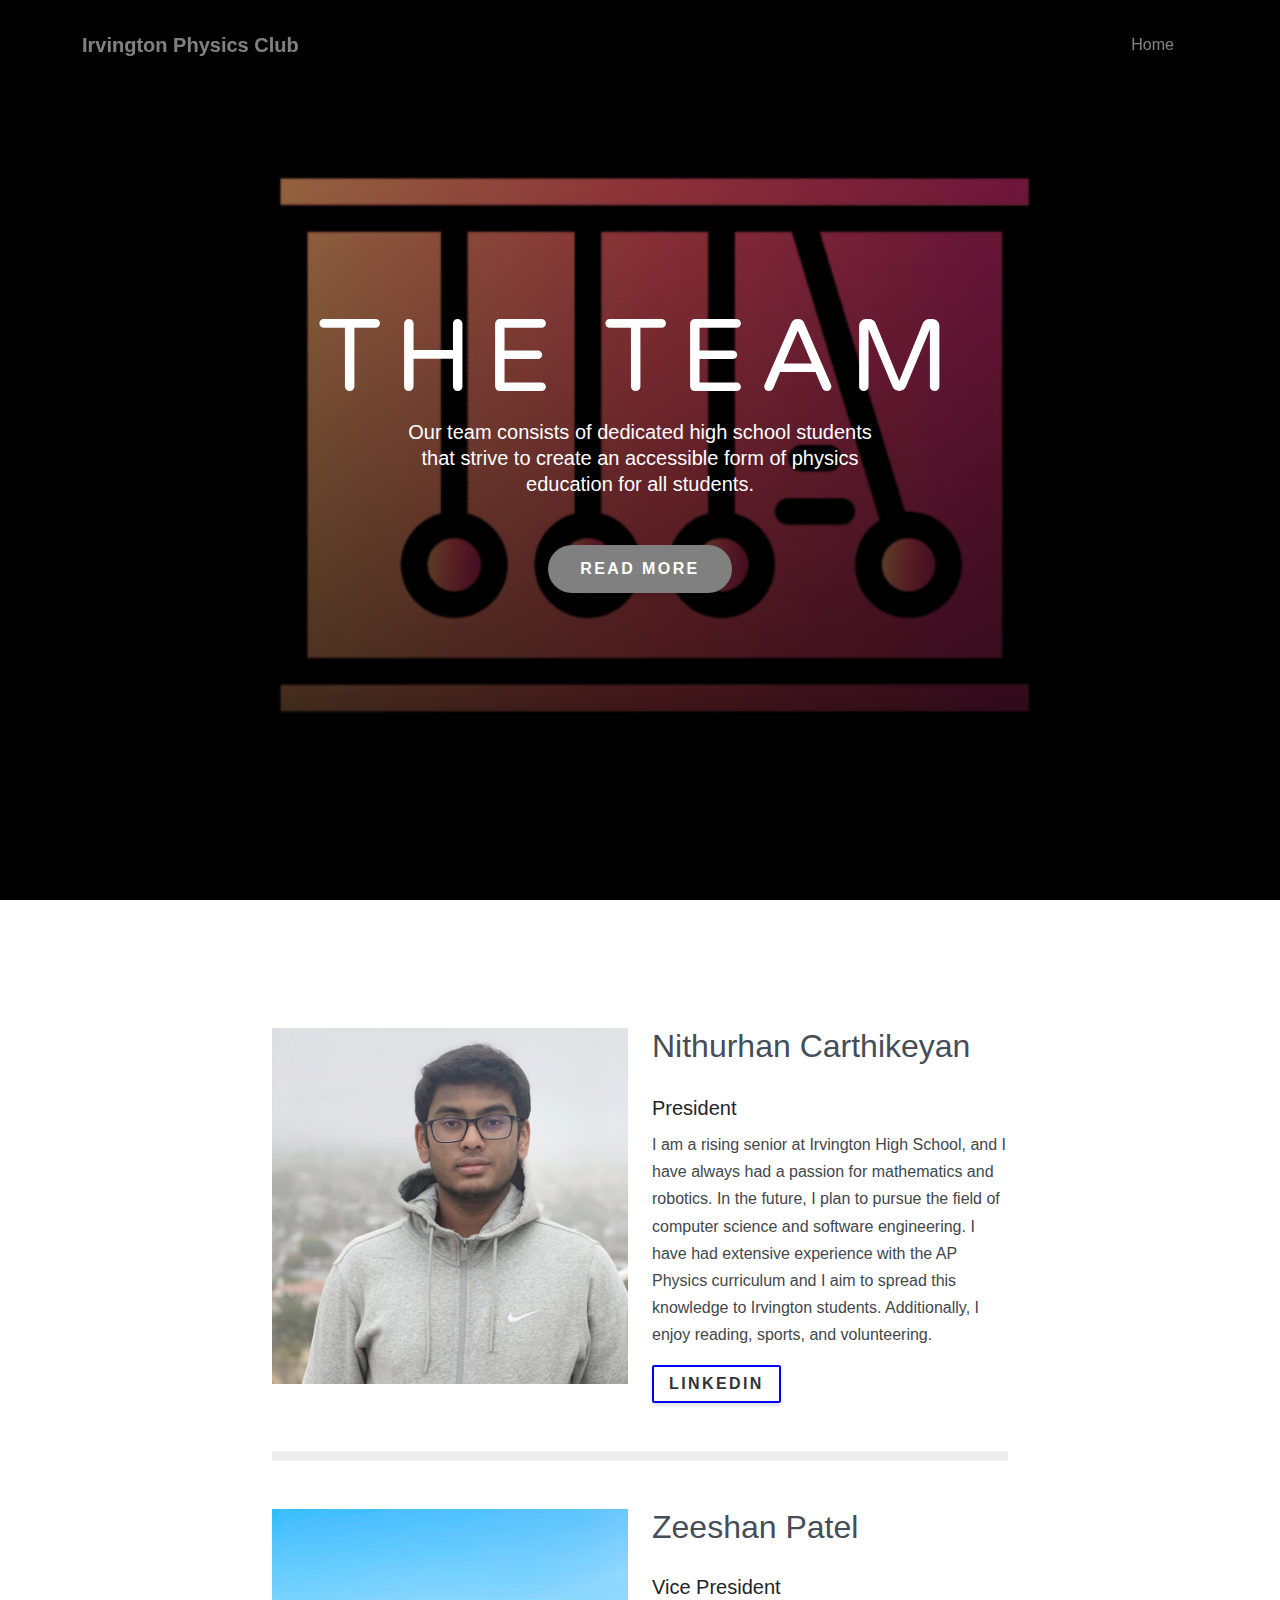
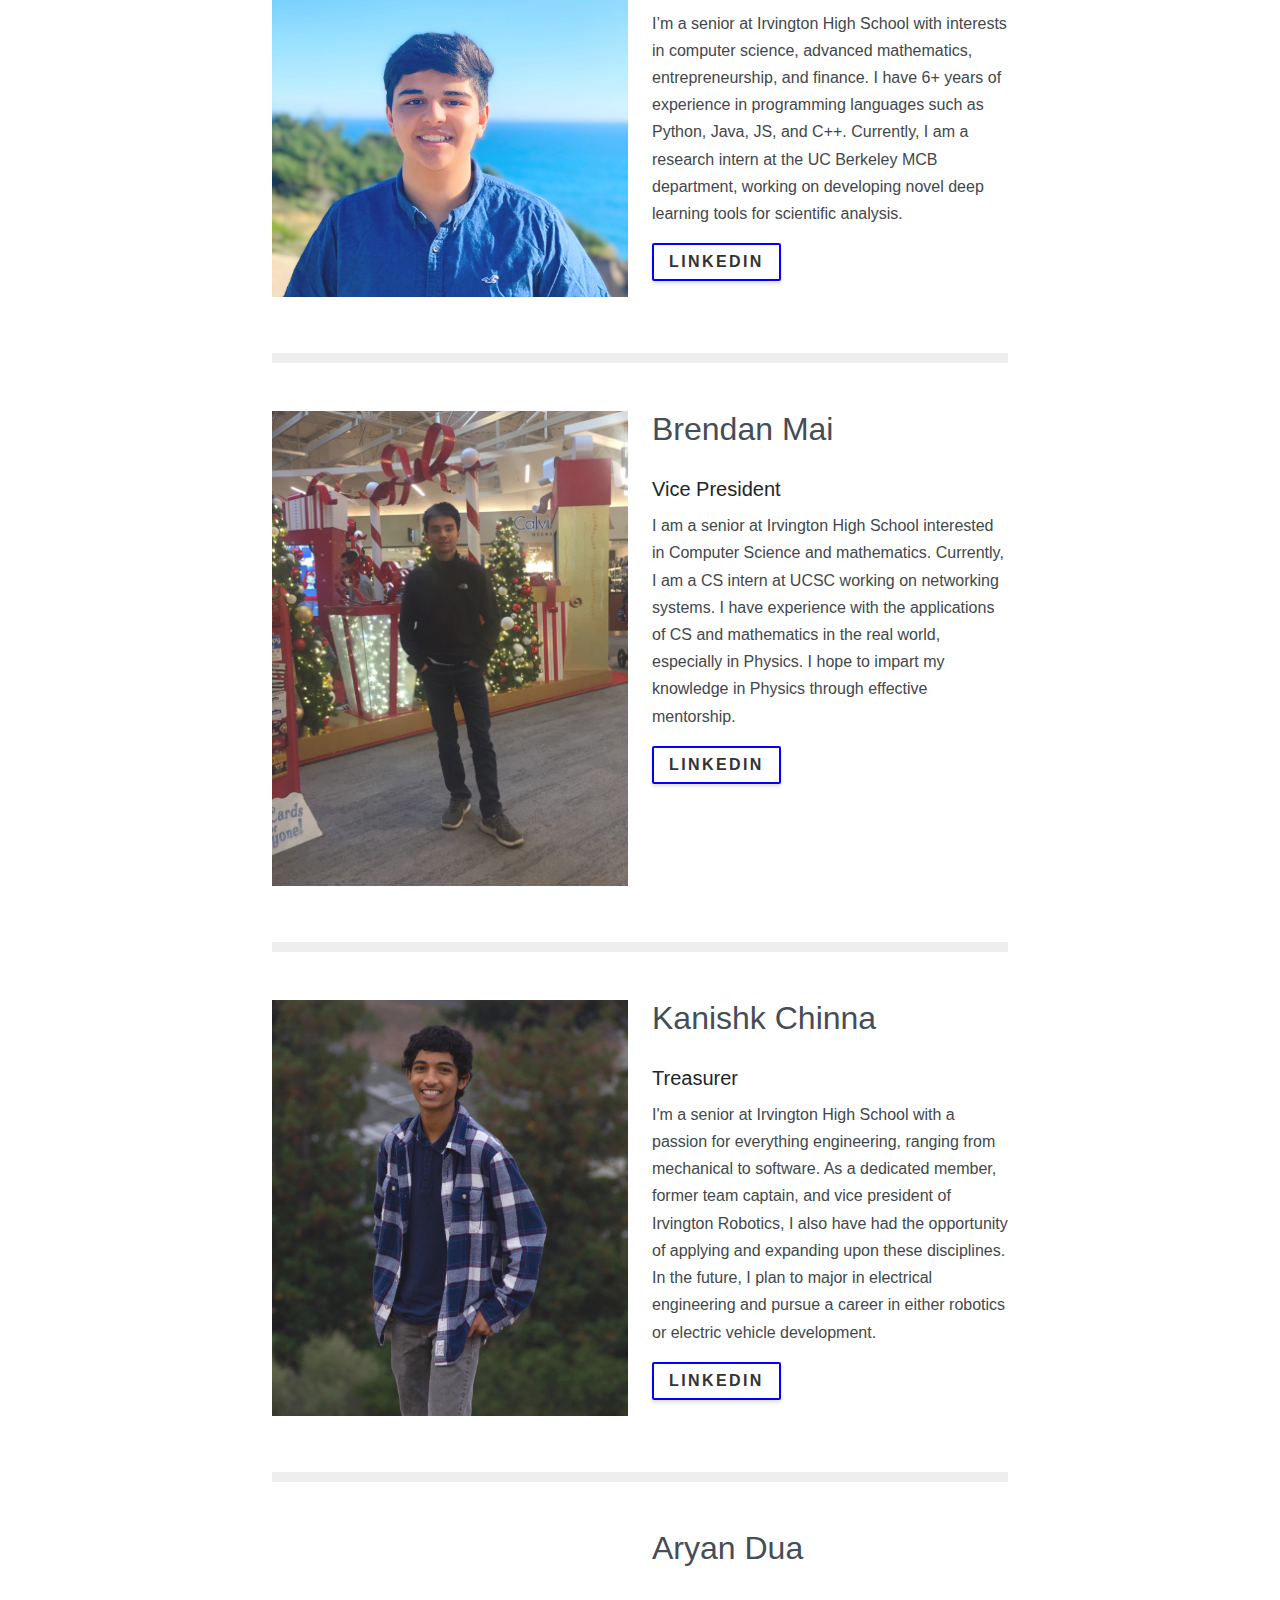
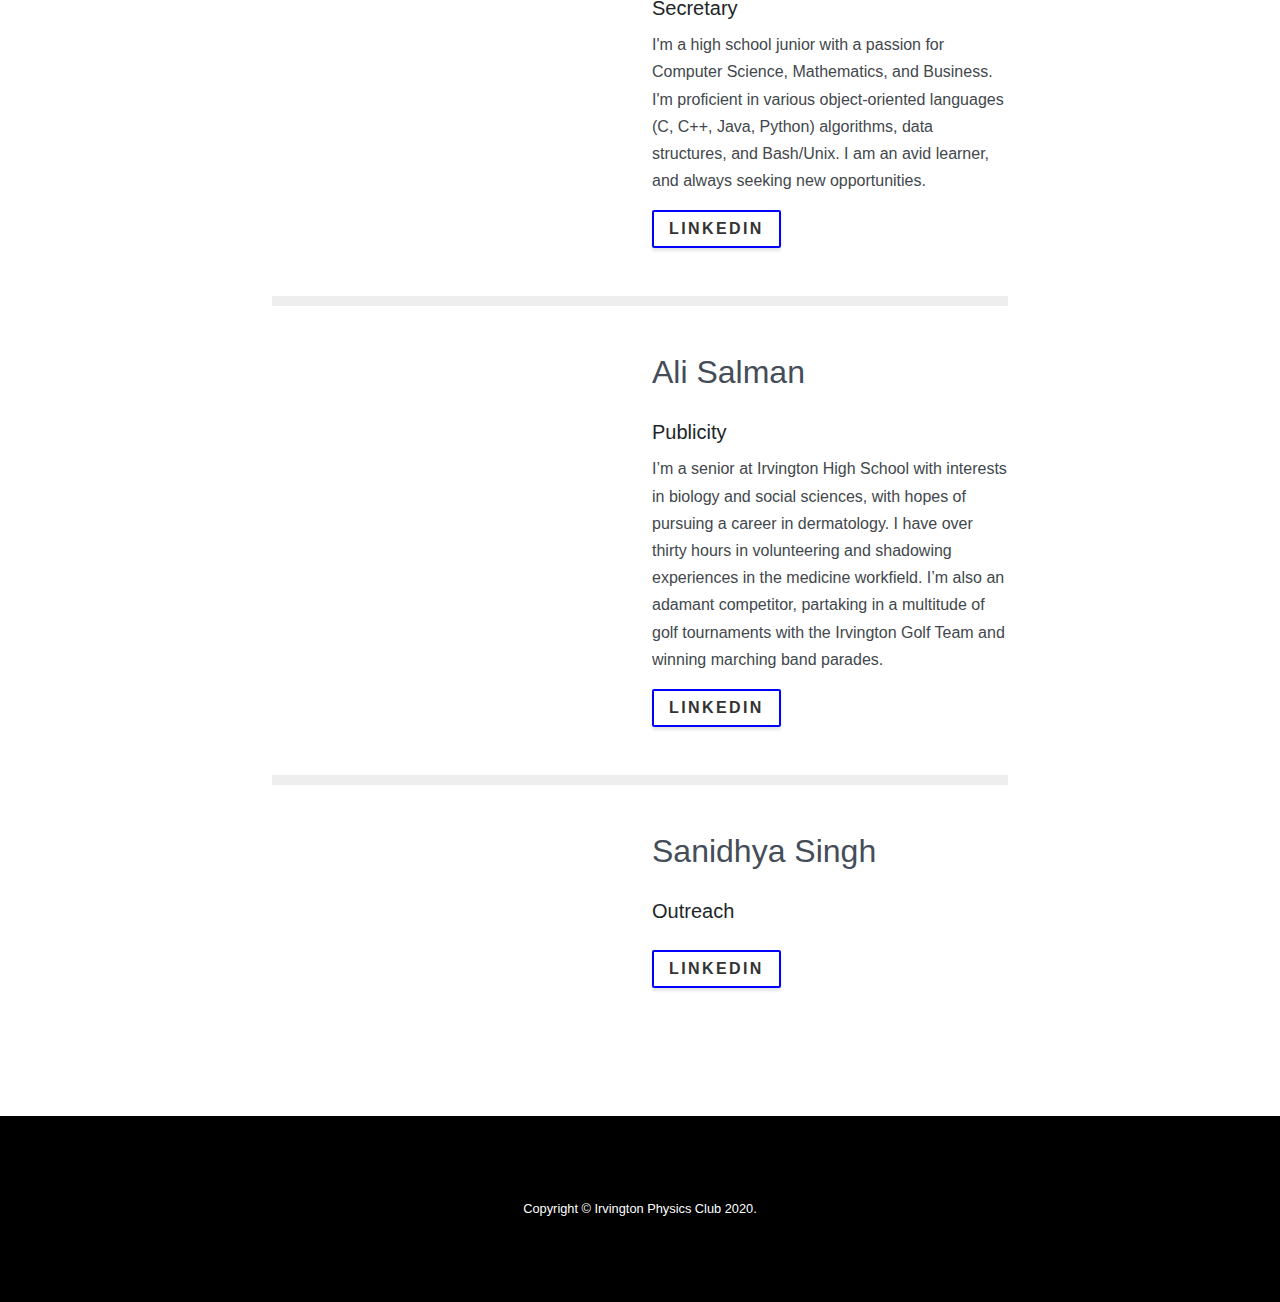
==== team.html @ 11e03698 "Update team.html" ====
<!DOCTYPE html>
<html lang="en">
    <head>
        <meta charset="utf-8" />
        <meta name="viewport" content="width=device-width, initial-scale=1, shrink-to-fit=no" />
        <meta name="description" content="" />
        <meta name="author" content="" />
        <title>Irvington Physics - Team</title>
        <link rel="icon" type="image/x-icon" href="assets/img/physics.ico" />
        <!-- Font Awesome icons (free version)-->
        <script src="https://use.fontawesome.com/releases/v5.13.0/js/all.js" crossorigin="anonymous"></script>
        <!-- Google fonts-->
        <link href="https://fonts.googleapis.com/css?family=Varela+Round" rel="stylesheet" />
        <link href="https://fonts.googleapis.com/css?family=Nunito:200,200i,300,300i,400,400i,600,600i,700,700i,800,800i,900,900i" rel="stylesheet" />
        <!-- Core theme CSS (includes Bootstrap)-->
        <link href="css/styles.css" rel="stylesheet" />
    </head>
    <body id="page-top">
        <!-- Navigation-->
        <nav class="navbar navbar-expand-lg navbar-light fixed-top" id="mainNav">
            <div class="container">
                <a class="navbar-brand js-scroll-trigger" href="index.html">Irvington Physics Club</a>
                <button class="navbar-toggler navbar-toggler-right" type="button" data-toggle="collapse" data-target="#navbarResponsive" aria-controls="navbarResponsive" aria-expanded="false" aria-label="Toggle navigation">
                    Menu
                    <i class="fas fa-bars"></i>
                </button>
                <div class="collapse navbar-collapse" id="navbarResponsive">
                    <ul class="navbar-nav ml-auto">
                        <li class="nav-item"><a class="nav-link js-scroll-trigger" href="index.html">Home</a></li>
                    </ul>
                </div>
            </div>
        </nav>
        <header class="masthead">
            <div class="container d-flex h-100 align-items-center">
                <div class="mx-auto text-center">
                    <h1 class="mx-auto my-0 text-uppercase">The Team</h1>
                    <h2 class="text-white-50 mx-auto mt-2 mb-5">Our team consists of dedicated high school students that strive to create an accessible form of physics education for all students.</h2>
                    <a class="btn btn-primary js-scroll-trigger" href="#teamnames">Read More</a>
                </div>
            </div>
        </header>

        <!-- Officer Bios --> 
        <section class="about_main_page" id="teamnames">
            <div class="container">
                <div class="row">
                    <div class="col-md-8 offset-md-2">

                        <div class="row my-5">
                            <div class="col-md-6">
                                <img src="assets/img/team03.jpg" alt="">
                            </div>
                            <div class="col-md-6">
                                <h2 class="team-title">Nithurhan Carthikeyan</h2>
                                <br>
                                <span class="designation">President</span>
                                <p>I am a rising senior at Irvington High School, and I have always had a passion for mathematics and robotics. In the future, I plan to pursue the field of computer science and software engineering. I have had extensive experience with the AP Physics curriculum and I aim to spread this knowledge to Irvington students. Additionally, I enjoy reading, sports, and volunteering. </p>
                                <p> </p>
                                <a class="btn btn-border-sq mt-3" href="https://www.linkedin.com/in/nithurhan-carthikeyan-0bb24419a">LinkedIn</a>
                            </div>
                        </div>
                        <hr>
                        <div class="row my-5">
                            <div class="col-md-6">
                                <img src="assets/img/team01.jpg" alt="">
                            </div>
                            <div class="col-md-6">
                                <h2 class="mb-2 team-title">Zeeshan Patel</h2>
                                <br>
                                <span class="designation">Vice President</span>
                                <p>I’m a senior at Irvington High School with interests in computer science, advanced mathematics, entrepreneurship, and finance. I have 6+ years of experience in programming languages such as Python, Java, JS, and C++. Currently, I am a research intern at the UC Berkeley MCB department, working on developing novel deep learning tools for scientific analysis.</p>
                                <p></p>
                                <a class="btn btn-border-sq mt-3" href="http://linkedin.com/in/zeeshan-patel">LinkedIn</a>
                            </div>
                        </div>
                        <hr>
                        <div class="row my-5">
                            <div class="col-md-6">
                                <img src="assets/img/team04.jpg" alt="">
                            </div>
                            <div class="col-md-6">
                                <h2 class="mb-2 team-title">Brendan Mai</h2>
                                <br>
                                <span class="designation">Vice President</span>
                                <p>I am a senior at Irvington High School interested in Computer Science and mathematics. Currently, I am a CS intern at UCSC working on networking systems. I have experience with the applications of CS and mathematics in the real world, especially in Physics. I hope to impart my knowledge in Physics through effective mentorship.</p>
                                <p></p>
                                <a class="btn btn-border-sq mt-3" href="https://www.linkedin.com/in/brendanmai/">LinkedIn</a>
                            </div>
                        </div>
                        <hr>
                        <div class="row my-5">
                            <div class="col-md-6">
                                <img src="assets/img/team05.jpg" alt="">
                            </div>
                            <div class="col-md-6">
                                <h2 class="mb-2 team-title">Kanishk Chinna</h2>
                                <br>
                                <span class="designation">Treasurer</span>
                                <p>I'm a senior at Irvington High School with a passion for everything engineering, ranging from mechanical to software. As a dedicated member, former team captain, and vice president of Irvington Robotics, I also have had the opportunity of applying and expanding upon these disciplines. In the future, I plan to major in electrical engineering and pursue a career in either robotics or electric vehicle development.</p>
                                <p></p>
                                <a class="btn btn-border-sq mt-3" href="https://www.linkedin.com/in/kanishk-chinna-04a6b41b0/



    ">LinkedIn</a>
                            </div>
                        </div>

                        <hr>
                        <div class="row my-5">
                            <div class="col-md-6">
                                <img src="assets/img/team02.png" alt="">
                            </div>
                            <div class="col-md-6">
                                <h2 class="mb-2 team-title">Aryan Dua</h2>
                                <br>
                                <span class="designation">Secretary</span>
                                <p>I'm a high school junior with a passion for Computer Science, Mathematics, and Business. I'm proficient in various object-oriented languages (C, C++, Java, Python) algorithms, data structures, and Bash/Unix. I am an avid learner, and always seeking new opportunities.</p>
                                <p></p>
                                <a class="btn btn-border-sq mt-3" href="https://www.linkedin.com/in/kushaagra-gupta-40b7791b5/



                        ">LinkedIn</a>
                            </div>
                        </div>
                        <hr>
                        <div class="row my-5">
                            <div class="col-md-6">
                                <img src="assets/img/team06.jpg" alt="">
                            </div>
                            <div class="col-md-6">
                                <h2 class="mb-2 team-title">Ali Salman</h2>
                                <br>
                                <span class="designation">Publicity</span>
                                <p>I’m a senior at Irvington High School with interests in biology and social sciences, with hopes of pursuing a career in dermatology. I have over thirty hours in volunteering and shadowing experiences in the medicine workfield. I’m also an adamant competitor, partaking in a multitude of golf tournaments with the Irvington Golf Team and winning marching band parades.</p>
                                <p></p>
                                <a class="btn btn-border-sq mt-3" href="https://www.linkedin.com/in/ali-salman-76aa631b6/



                        ">LinkedIn</a>
                            </div>
                        </div>
                        <hr>
                        <div class="row my-5">
                            <div class="col-md-6">
                                <img src="assets/img/team07.jpg" alt="">
                            </div>
                            <div class="col-md-6">
                                <h2 class="mb-2 team-title">Sanidhya Singh</h2>
                                <br>
                                <span class="designation">Outreach</span>
                                <p> </p>
                                <p></p>
                                <a class="btn btn-border-sq mt-3" href="



                        ">LinkedIn</a>
                            </div>
                        </div>

                    </div>
                </div>
            </div>
        </section>
        <!-- Footer-->
        <footer class="footer bg-black small text-center text-white-50"><div class="container">Copyright © Irvington Physics Club 2020. </div></footer>

        <!-- Bootstrap core JS-->
        <script src="https://cdnjs.cloudflare.com/ajax/libs/jquery/3.5.1/jquery.min.js"></script>
        <script src="https://stackpath.bootstrapcdn.com/bootstrap/4.5.0/js/bootstrap.bundle.min.js"></script>
        <!-- Third party plugin JS-->
        <script src="https://cdnjs.cloudflare.com/ajax/libs/jquery-easing/1.4.1/jquery.easing.min.js"></script>
        <!-- Core theme JS-->
        <script src="js/scripts.js"></script>
    </body>
</html>
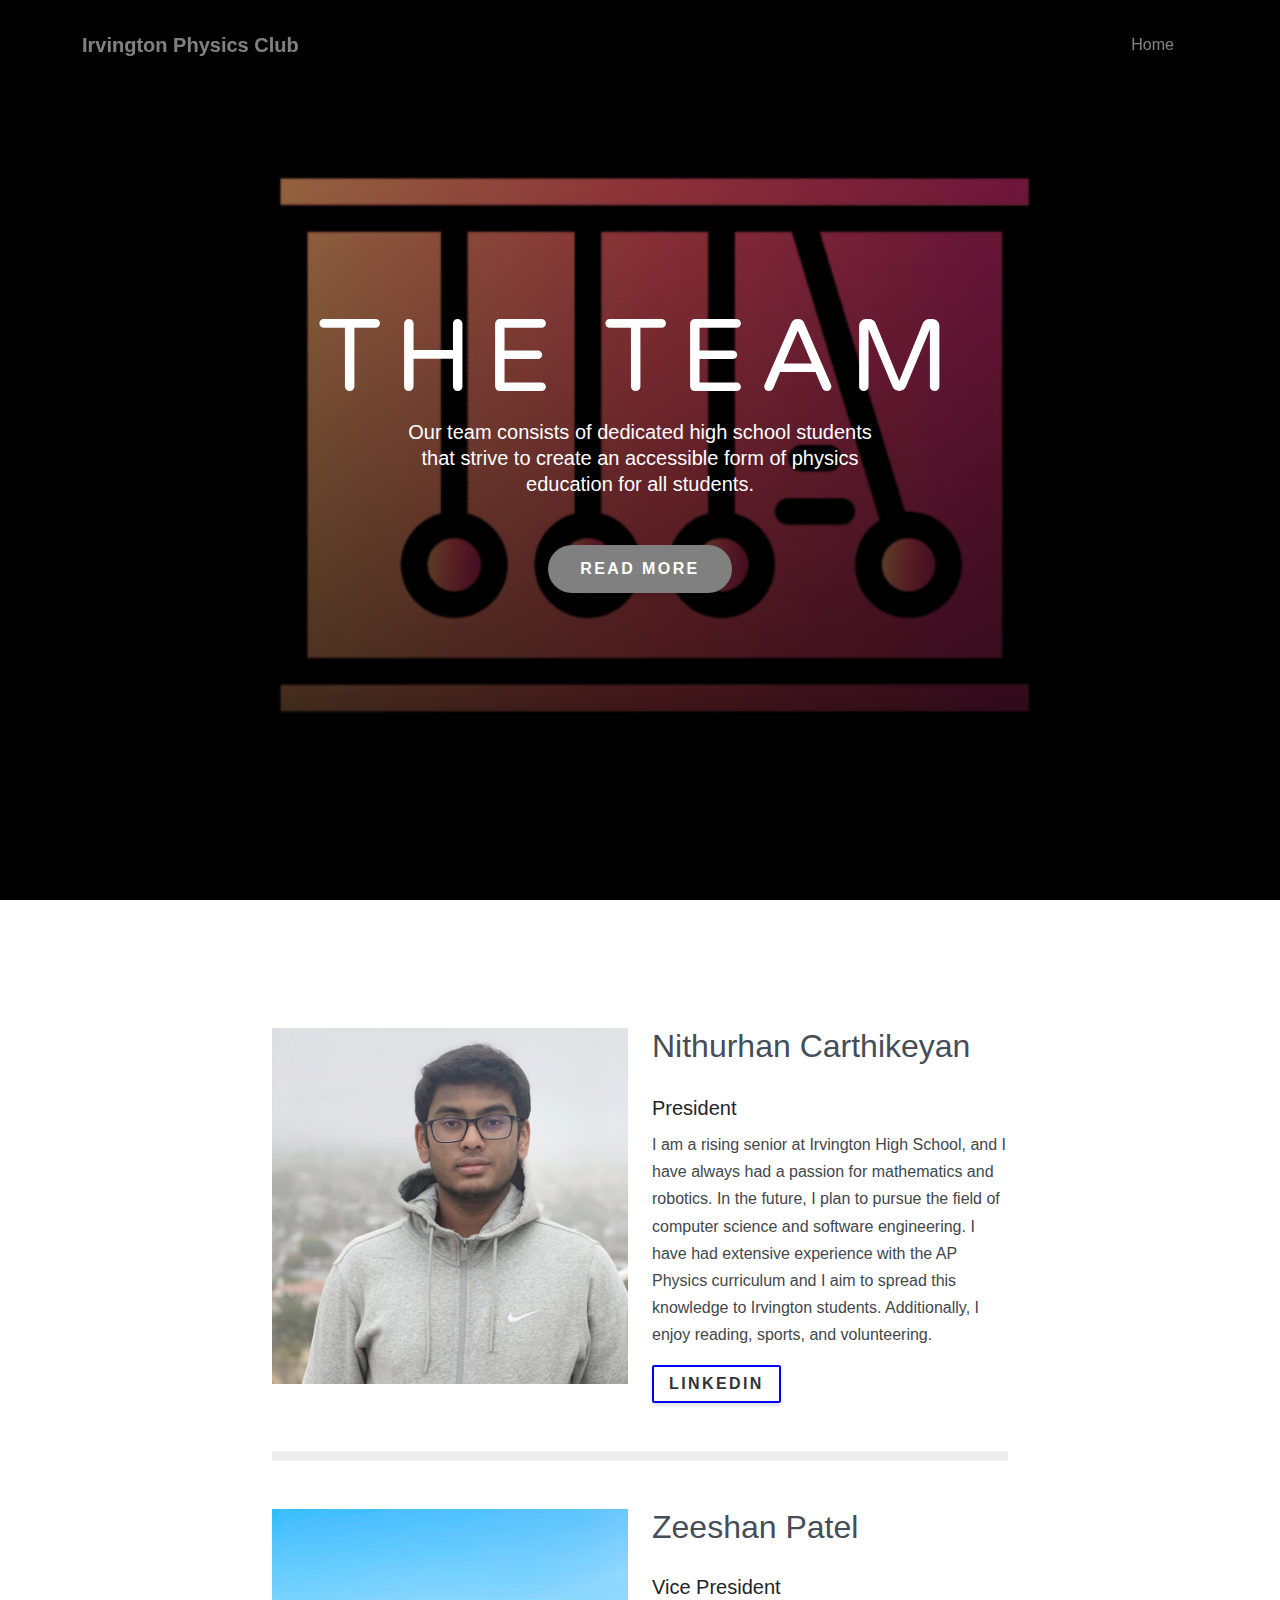
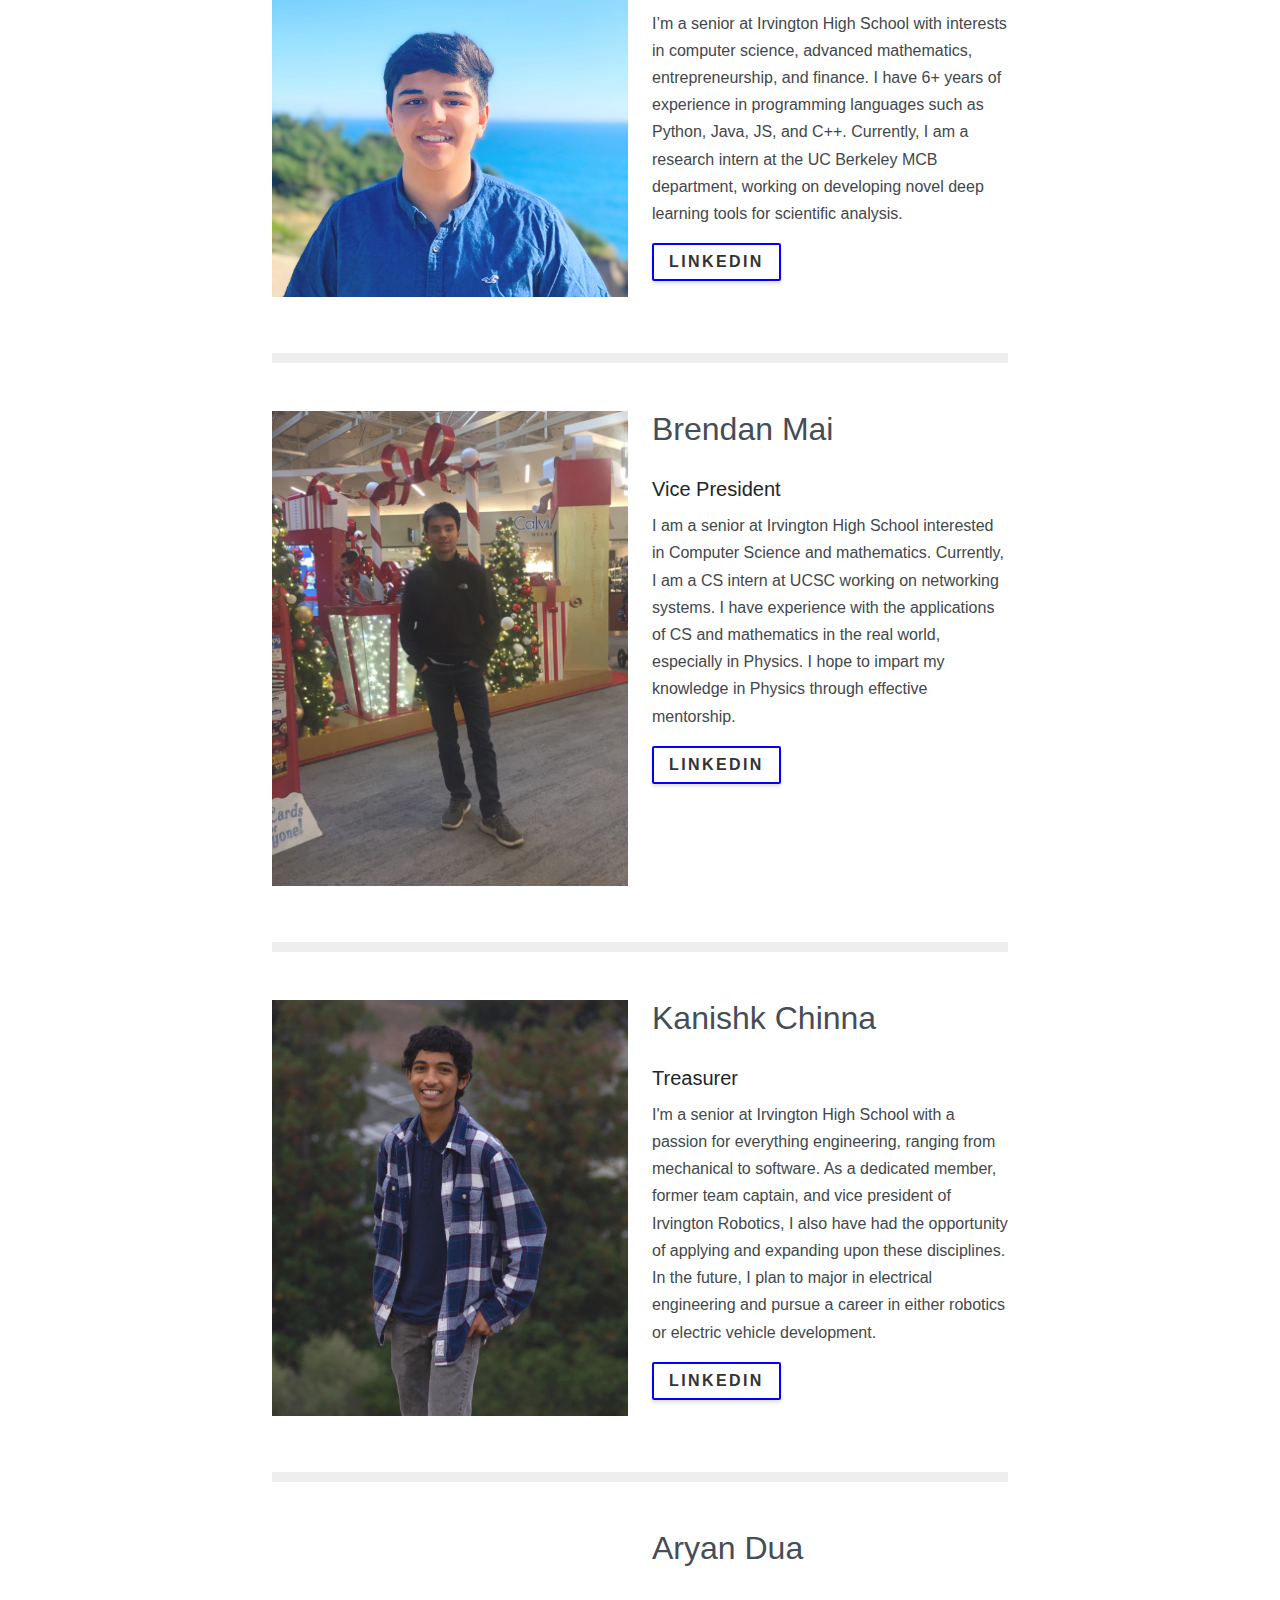
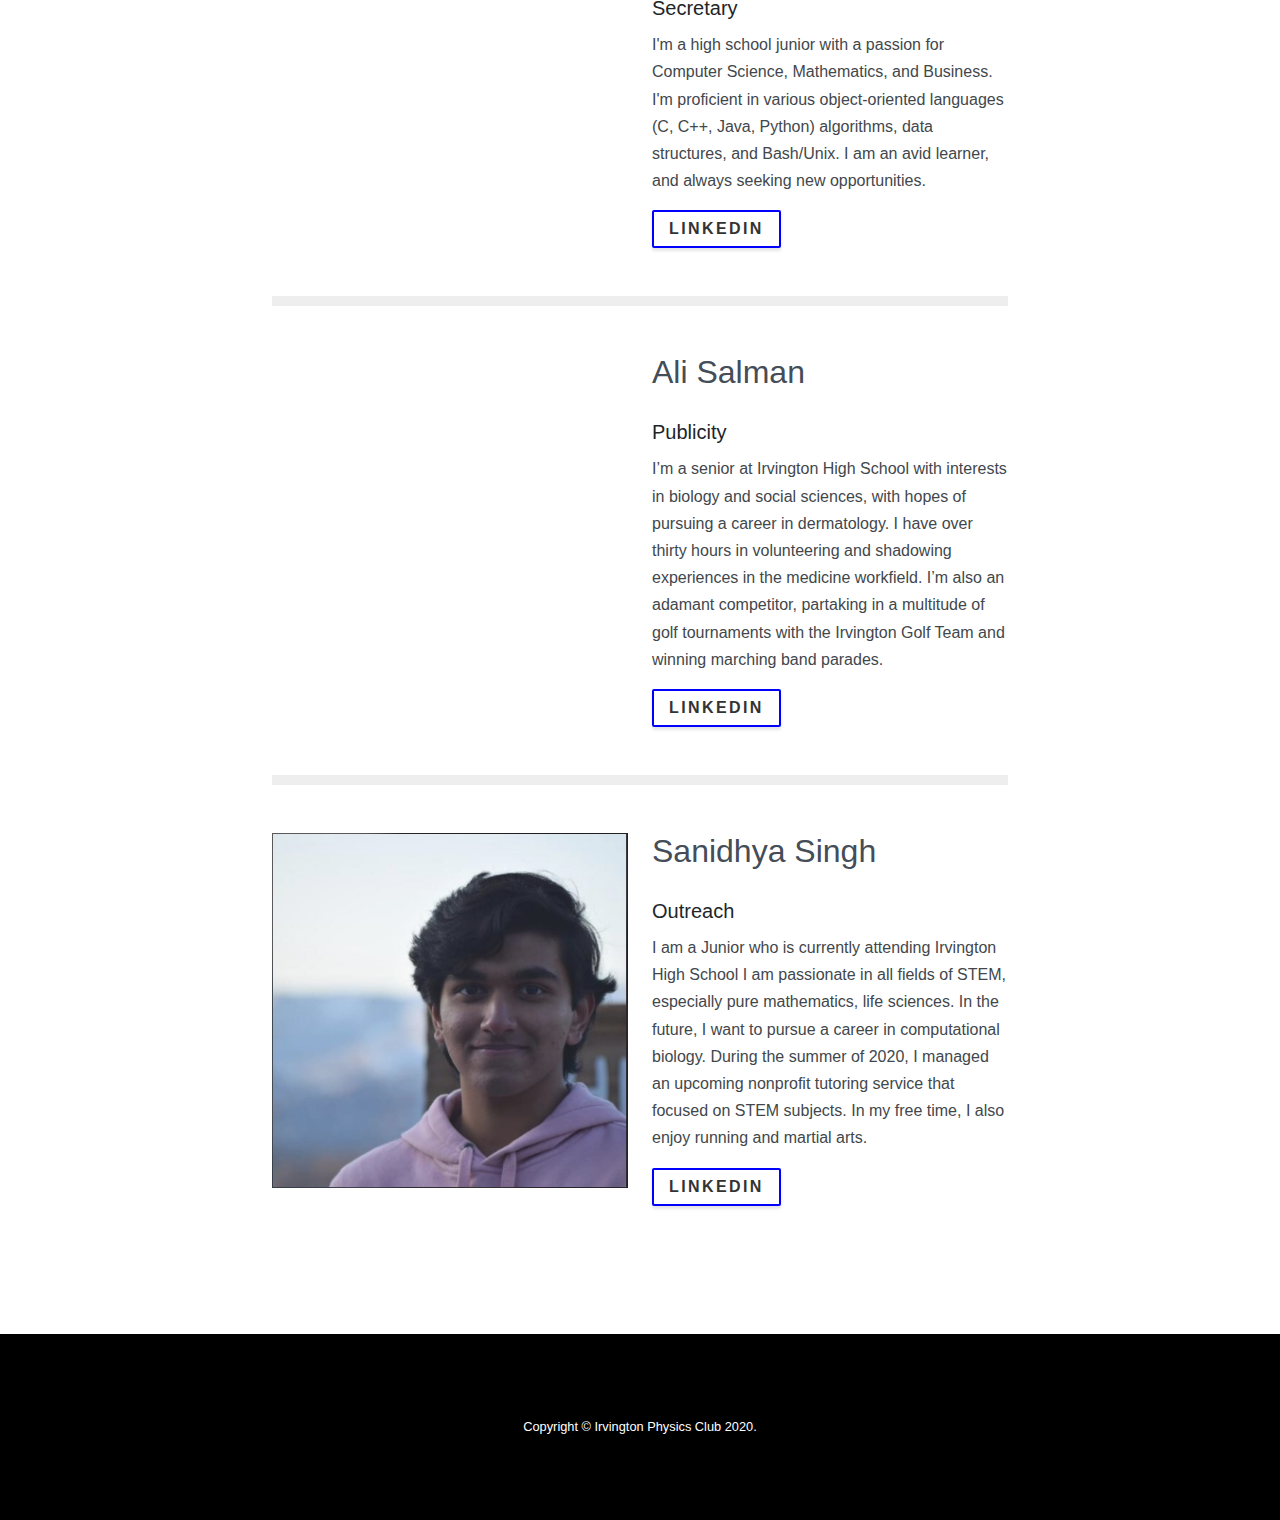
==== commit ca841f64: "Update team.html" ====
--- a/team.html
+++ b/team.html
@@ -118,7 +118,7 @@
                                 <span class="designation">Secretary</span>
                                 <p>I'm a high school junior with a passion for Computer Science, Mathematics, and Business. I'm proficient in various object-oriented languages (C, C++, Java, Python) algorithms, data structures, and Bash/Unix. I am an avid learner, and always seeking new opportunities.</p>
                                 <p></p>
-                                <a class="btn btn-border-sq mt-3" href="https://www.linkedin.com/in/kushaagra-gupta-40b7791b5/
+                                <a class="btn btn-border-sq mt-3" href="https://www.linkedin.com/in/aryan-dua-7a6b4a18a/
 
 
 
@@ -146,15 +146,15 @@
                         <hr>
                         <div class="row my-5">
                             <div class="col-md-6">
-                                <img src="assets/img/team07.jpg" alt="">
+                                <img src="assets/img/team07.png" alt="">
                             </div>
                             <div class="col-md-6">
                                 <h2 class="mb-2 team-title">Sanidhya Singh</h2>
                                 <br>
                                 <span class="designation">Outreach</span>
-                                <p> </p>
+                                <p>I am a Junior who is currently attending Irvington High School I am passionate in all fields of STEM, especially pure mathematics, life sciences. In the future, I want to pursue a career in computational biology. During the summer of 2020, I managed an upcoming nonprofit tutoring service that focused on STEM subjects. In my free time, I  also enjoy running and martial arts.</p>
                                 <p></p>
-                                <a class="btn btn-border-sq mt-3" href="
+                                <a class="btn btn-border-sq mt-3" href=https://www.linkedin.com/in/sanidhya-singh-aa0a611b5/"
 
 
 
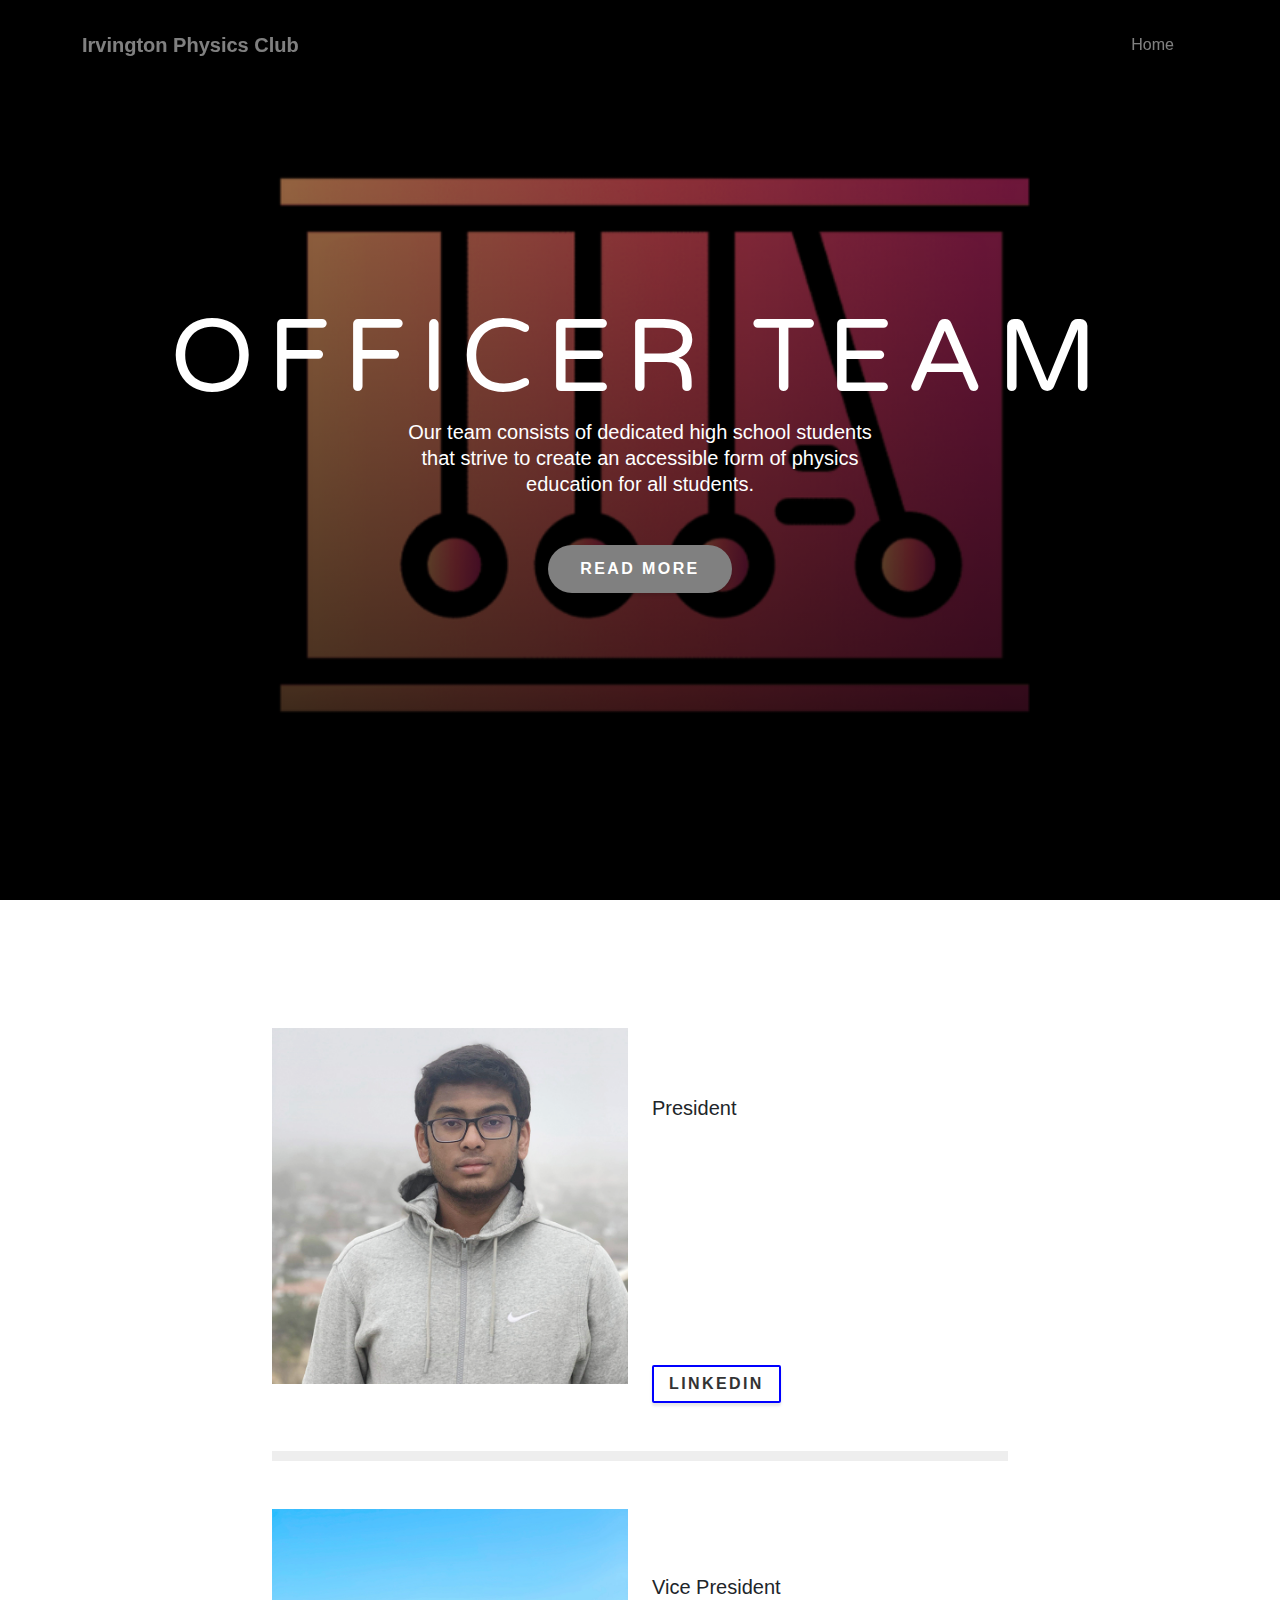
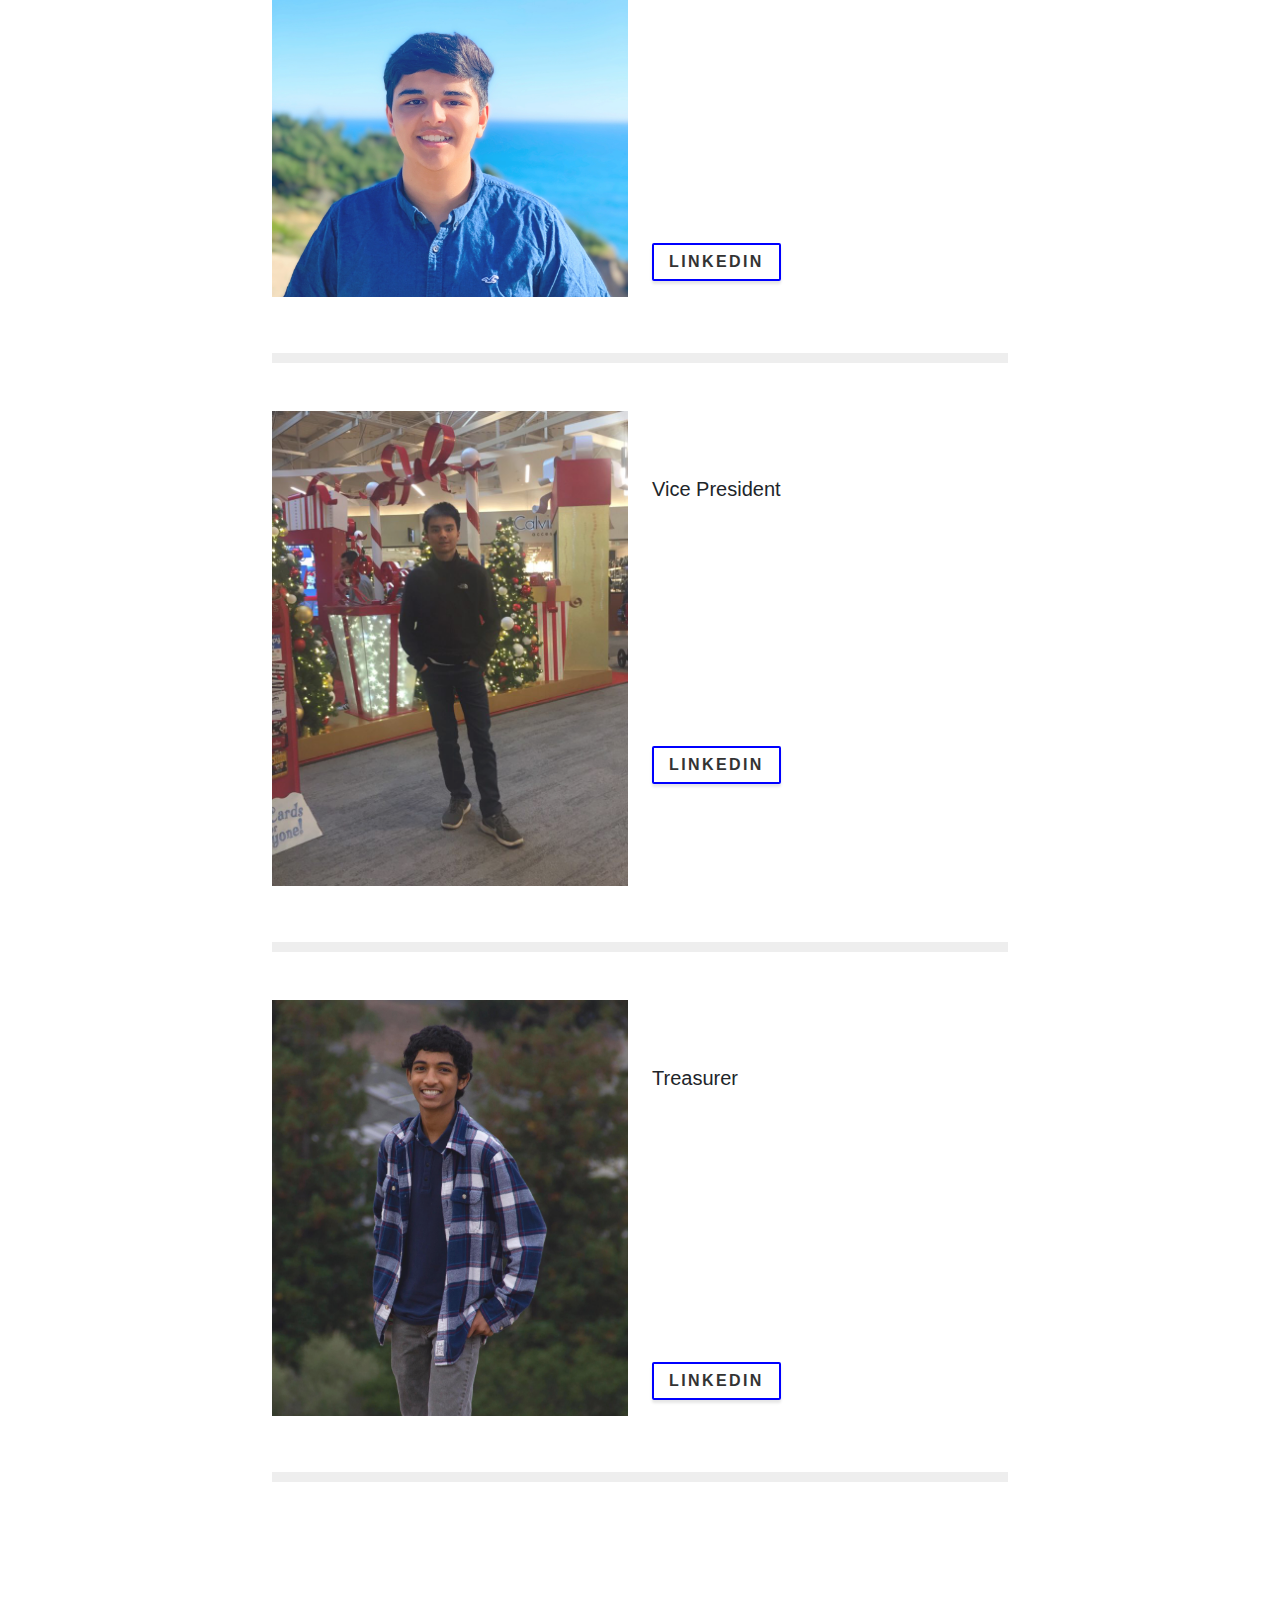
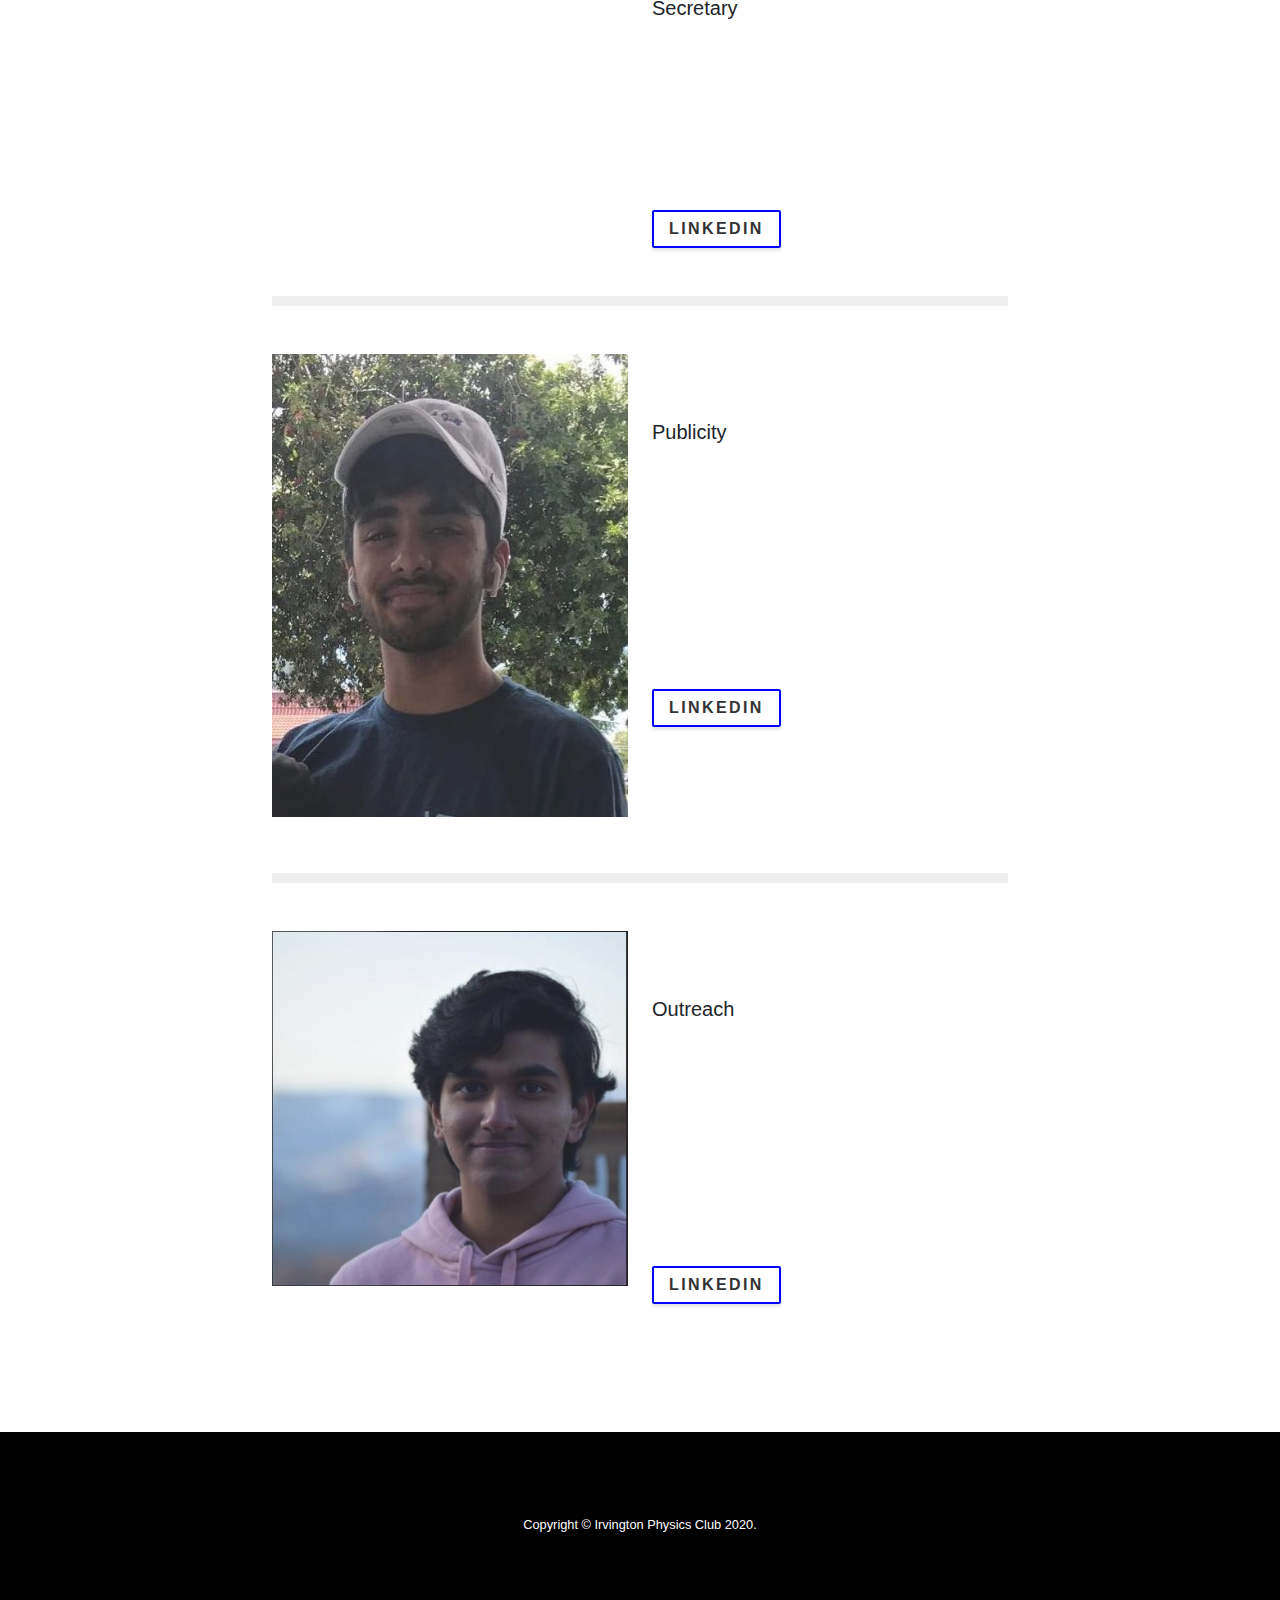
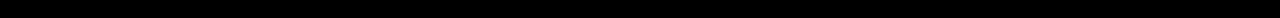
==== commit ce80b679: "Update team.html" ====
--- a/team.html
+++ b/team.html
@@ -34,7 +34,7 @@
         <header class="masthead">
             <div class="container d-flex h-100 align-items-center">
                 <div class="mx-auto text-center">
-                    <h1 class="mx-auto my-0 text-uppercase">The Team</h1>
+                    <h1 class="mx-auto my-0 text-uppercase">Officer Team</h1>
                     <h2 class="text-white-50 mx-auto mt-2 mb-5">Our team consists of dedicated high school students that strive to create an accessible form of physics education for all students.</h2>
                     <a class="btn btn-primary js-scroll-trigger" href="#teamnames">Read More</a>
                 </div>
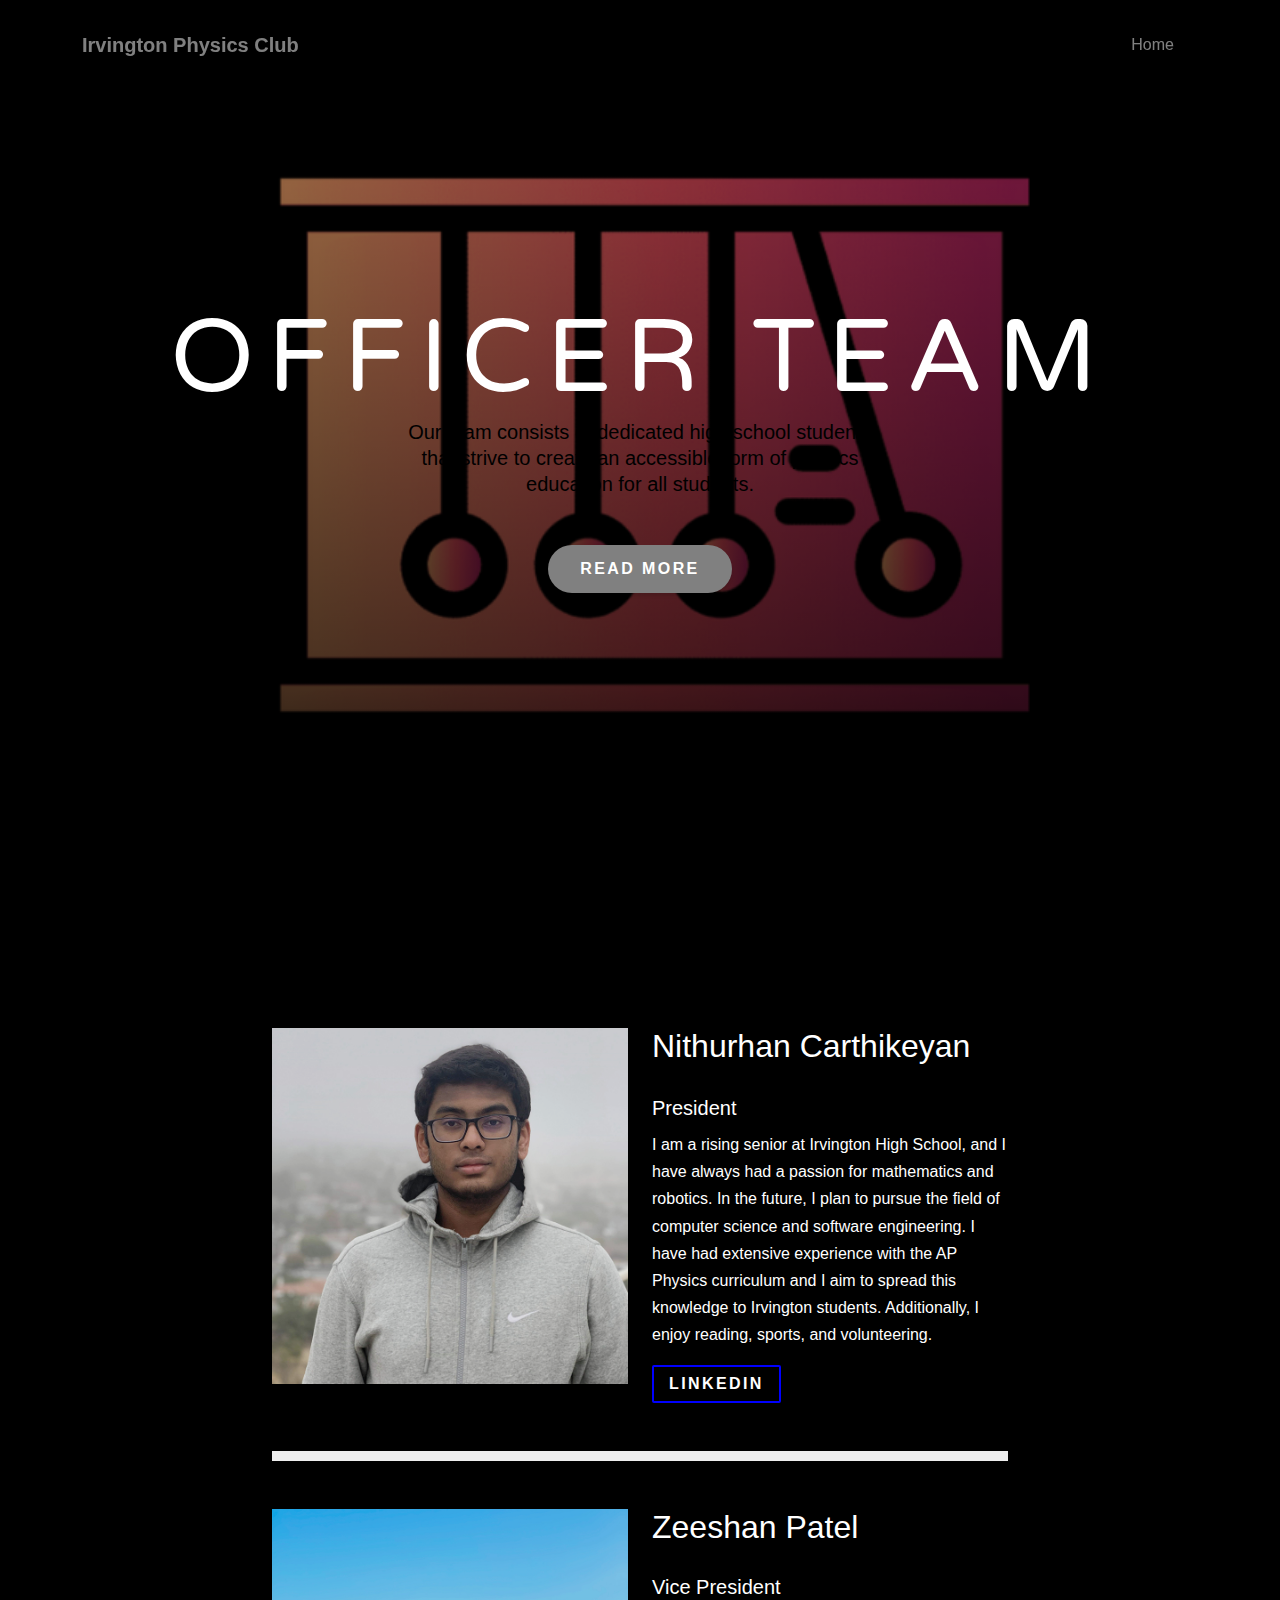
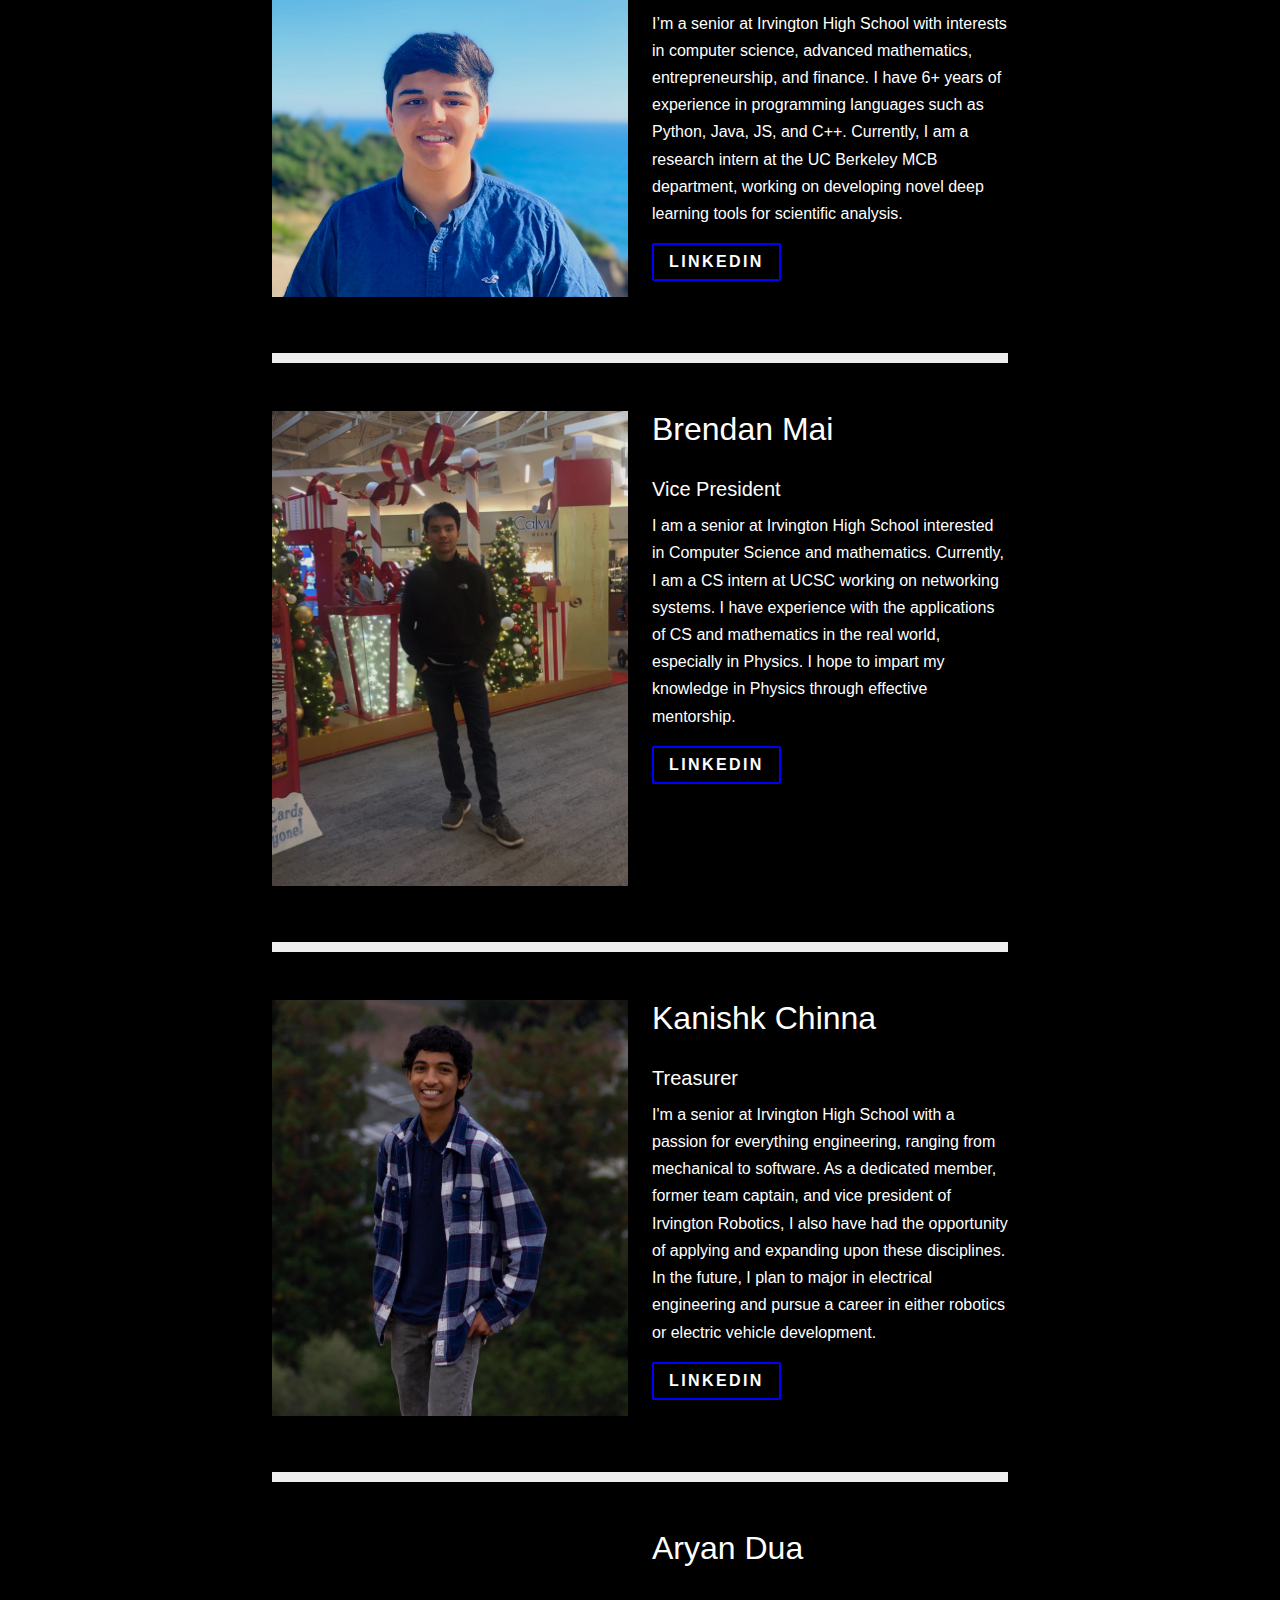
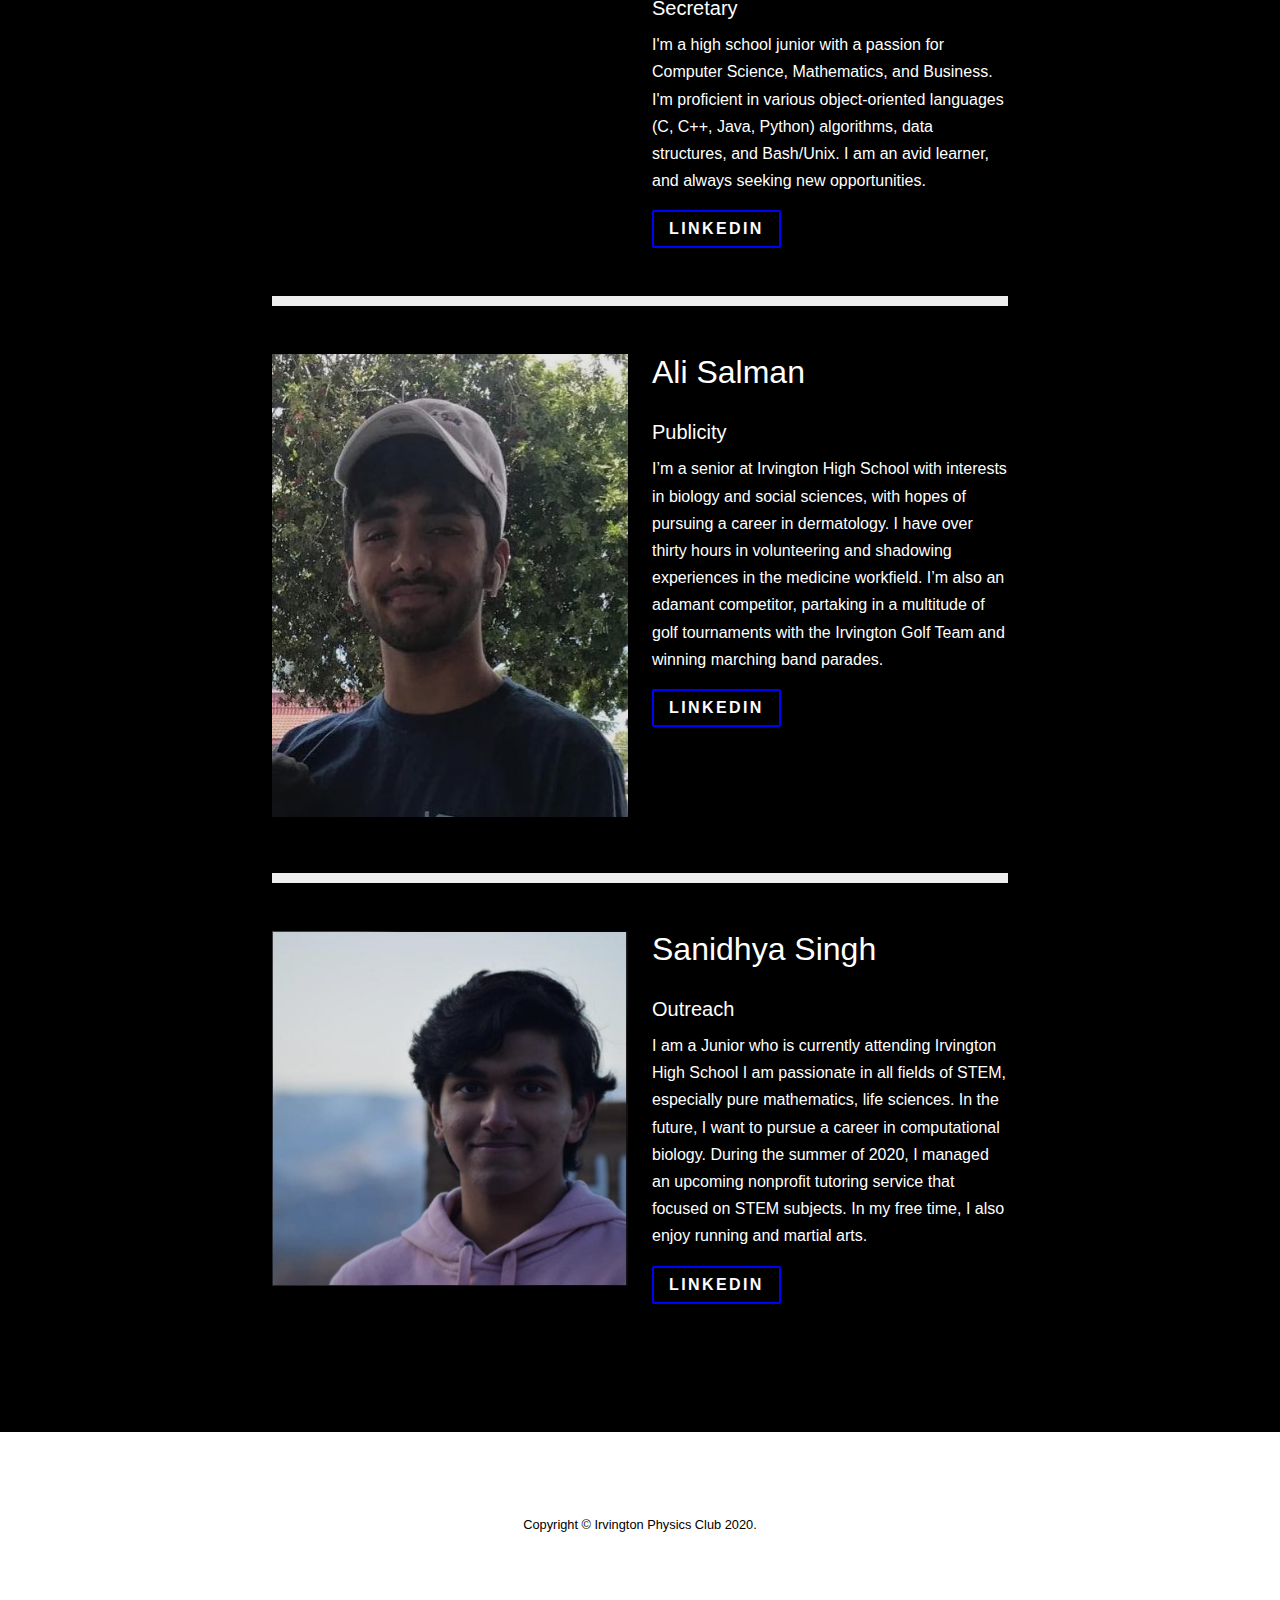
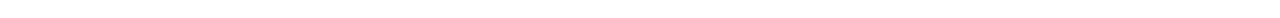
==== commit 88cb567a: "Update team.html" ====
--- a/team.html
+++ b/team.html
@@ -42,7 +42,7 @@
         </header>
 
         <!-- Officer Bios --> 
-        <section class="about_main_page" id="teamnames">
+        <section class="about_main_page" id="teamnames" style="background-color:black;">
             <div class="container">
                 <div class="row">
                     <div class="col-md-8 offset-md-2">
@@ -54,10 +54,10 @@
                             <div class="col-md-6">
                                 <h2 class="team-title">Nithurhan Carthikeyan</h2>
                                 <br>
-                                <span class="designation">President</span>
+                                <span class="designation" style="color:white;">President</span>
                                 <p>I am a rising senior at Irvington High School, and I have always had a passion for mathematics and robotics. In the future, I plan to pursue the field of computer science and software engineering. I have had extensive experience with the AP Physics curriculum and I aim to spread this knowledge to Irvington students. Additionally, I enjoy reading, sports, and volunteering. </p>
                                 <p> </p>
-                                <a class="btn btn-border-sq mt-3" href="https://www.linkedin.com/in/nithurhan-carthikeyan-0bb24419a">LinkedIn</a>
+                                <a class="btn btn-border-sq mt-3" style="color:white;" href="https://www.linkedin.com/in/nithurhan-carthikeyan-0bb24419a">LinkedIn</a>
                             </div>
                         </div>
                         <hr>
@@ -68,10 +68,10 @@
                             <div class="col-md-6">
                                 <h2 class="mb-2 team-title">Zeeshan Patel</h2>
                                 <br>
-                                <span class="designation">Vice President</span>
+                                <span class="designation" style="color:white;">Vice President</span>
                                 <p>I’m a senior at Irvington High School with interests in computer science, advanced mathematics, entrepreneurship, and finance. I have 6+ years of experience in programming languages such as Python, Java, JS, and C++. Currently, I am a research intern at the UC Berkeley MCB department, working on developing novel deep learning tools for scientific analysis.</p>
                                 <p></p>
-                                <a class="btn btn-border-sq mt-3" href="http://linkedin.com/in/zeeshan-patel">LinkedIn</a>
+                                <a class="btn btn-border-sq mt-3" style="color:white;" href="http://linkedin.com/in/zeeshan-patel">LinkedIn</a>
                             </div>
                         </div>
                         <hr>
@@ -82,10 +82,10 @@
                             <div class="col-md-6">
                                 <h2 class="mb-2 team-title">Brendan Mai</h2>
                                 <br>
-                                <span class="designation">Vice President</span>
+                                <span class="designation" style="color:white;">Vice President</span>
                                 <p>I am a senior at Irvington High School interested in Computer Science and mathematics. Currently, I am a CS intern at UCSC working on networking systems. I have experience with the applications of CS and mathematics in the real world, especially in Physics. I hope to impart my knowledge in Physics through effective mentorship.</p>
                                 <p></p>
-                                <a class="btn btn-border-sq mt-3" href="https://www.linkedin.com/in/brendanmai/">LinkedIn</a>
+                                <a class="btn btn-border-sq mt-3" style="color:white;" href="https://www.linkedin.com/in/brendanmai/">LinkedIn</a>
                             </div>
                         </div>
                         <hr>
@@ -96,10 +96,10 @@
                             <div class="col-md-6">
                                 <h2 class="mb-2 team-title">Kanishk Chinna</h2>
                                 <br>
-                                <span class="designation">Treasurer</span>
+                                <span class="designation" style="color:white;">Treasurer</span>
                                 <p>I'm a senior at Irvington High School with a passion for everything engineering, ranging from mechanical to software. As a dedicated member, former team captain, and vice president of Irvington Robotics, I also have had the opportunity of applying and expanding upon these disciplines. In the future, I plan to major in electrical engineering and pursue a career in either robotics or electric vehicle development.</p>
                                 <p></p>
-                                <a class="btn btn-border-sq mt-3" href="https://www.linkedin.com/in/kanishk-chinna-04a6b41b0/
+                                <a class="btn btn-border-sq mt-3" style="color:white;" href="https://www.linkedin.com/in/kanishk-chinna-04a6b41b0/
 
 
 
@@ -115,10 +115,10 @@
                             <div class="col-md-6">
                                 <h2 class="mb-2 team-title">Aryan Dua</h2>
                                 <br>
-                                <span class="designation">Secretary</span>
+                                <span class="designation" style="color:white;">Secretary</span>
                                 <p>I'm a high school junior with a passion for Computer Science, Mathematics, and Business. I'm proficient in various object-oriented languages (C, C++, Java, Python) algorithms, data structures, and Bash/Unix. I am an avid learner, and always seeking new opportunities.</p>
                                 <p></p>
-                                <a class="btn btn-border-sq mt-3" href="https://www.linkedin.com/in/aryan-dua-7a6b4a18a/
+                                <a class="btn btn-border-sq mt-3" style="color:white;" href="https://www.linkedin.com/in/aryan-dua-7a6b4a18a/
 
 
 
@@ -133,10 +133,10 @@
                             <div class="col-md-6">
                                 <h2 class="mb-2 team-title">Ali Salman</h2>
                                 <br>
-                                <span class="designation">Publicity</span>
+                                <span class="designation" style="color:white;">Publicity</span>
                                 <p>I’m a senior at Irvington High School with interests in biology and social sciences, with hopes of pursuing a career in dermatology. I have over thirty hours in volunteering and shadowing experiences in the medicine workfield. I’m also an adamant competitor, partaking in a multitude of golf tournaments with the Irvington Golf Team and winning marching band parades.</p>
                                 <p></p>
-                                <a class="btn btn-border-sq mt-3" href="https://www.linkedin.com/in/ali-salman-76aa631b6/
+                                <a class="btn btn-border-sq mt-3" style="color:white;" href="https://www.linkedin.com/in/ali-salman-76aa631b6/
 
 
 
@@ -149,12 +149,12 @@
                                 <img src="assets/img/team07.png" alt="">
                             </div>
                             <div class="col-md-6">
-                                <h2 class="mb-2 team-title">Sanidhya Singh</h2>
+                                <h2 class="mb-2 team-title" style="color:white;">Sanidhya Singh</h2>
                                 <br>
                                 <span class="designation">Outreach</span>
                                 <p>I am a Junior who is currently attending Irvington High School I am passionate in all fields of STEM, especially pure mathematics, life sciences. In the future, I want to pursue a career in computational biology. During the summer of 2020, I managed an upcoming nonprofit tutoring service that focused on STEM subjects. In my free time, I  also enjoy running and martial arts.</p>
                                 <p></p>
-                                <a class="btn btn-border-sq mt-3" href=https://www.linkedin.com/in/sanidhya-singh-aa0a611b5/"
+                                <a class="btn btn-border-sq mt-3" style="color:white;" href=https://www.linkedin.com/in/sanidhya-singh-aa0a611b5/"
 
 
 
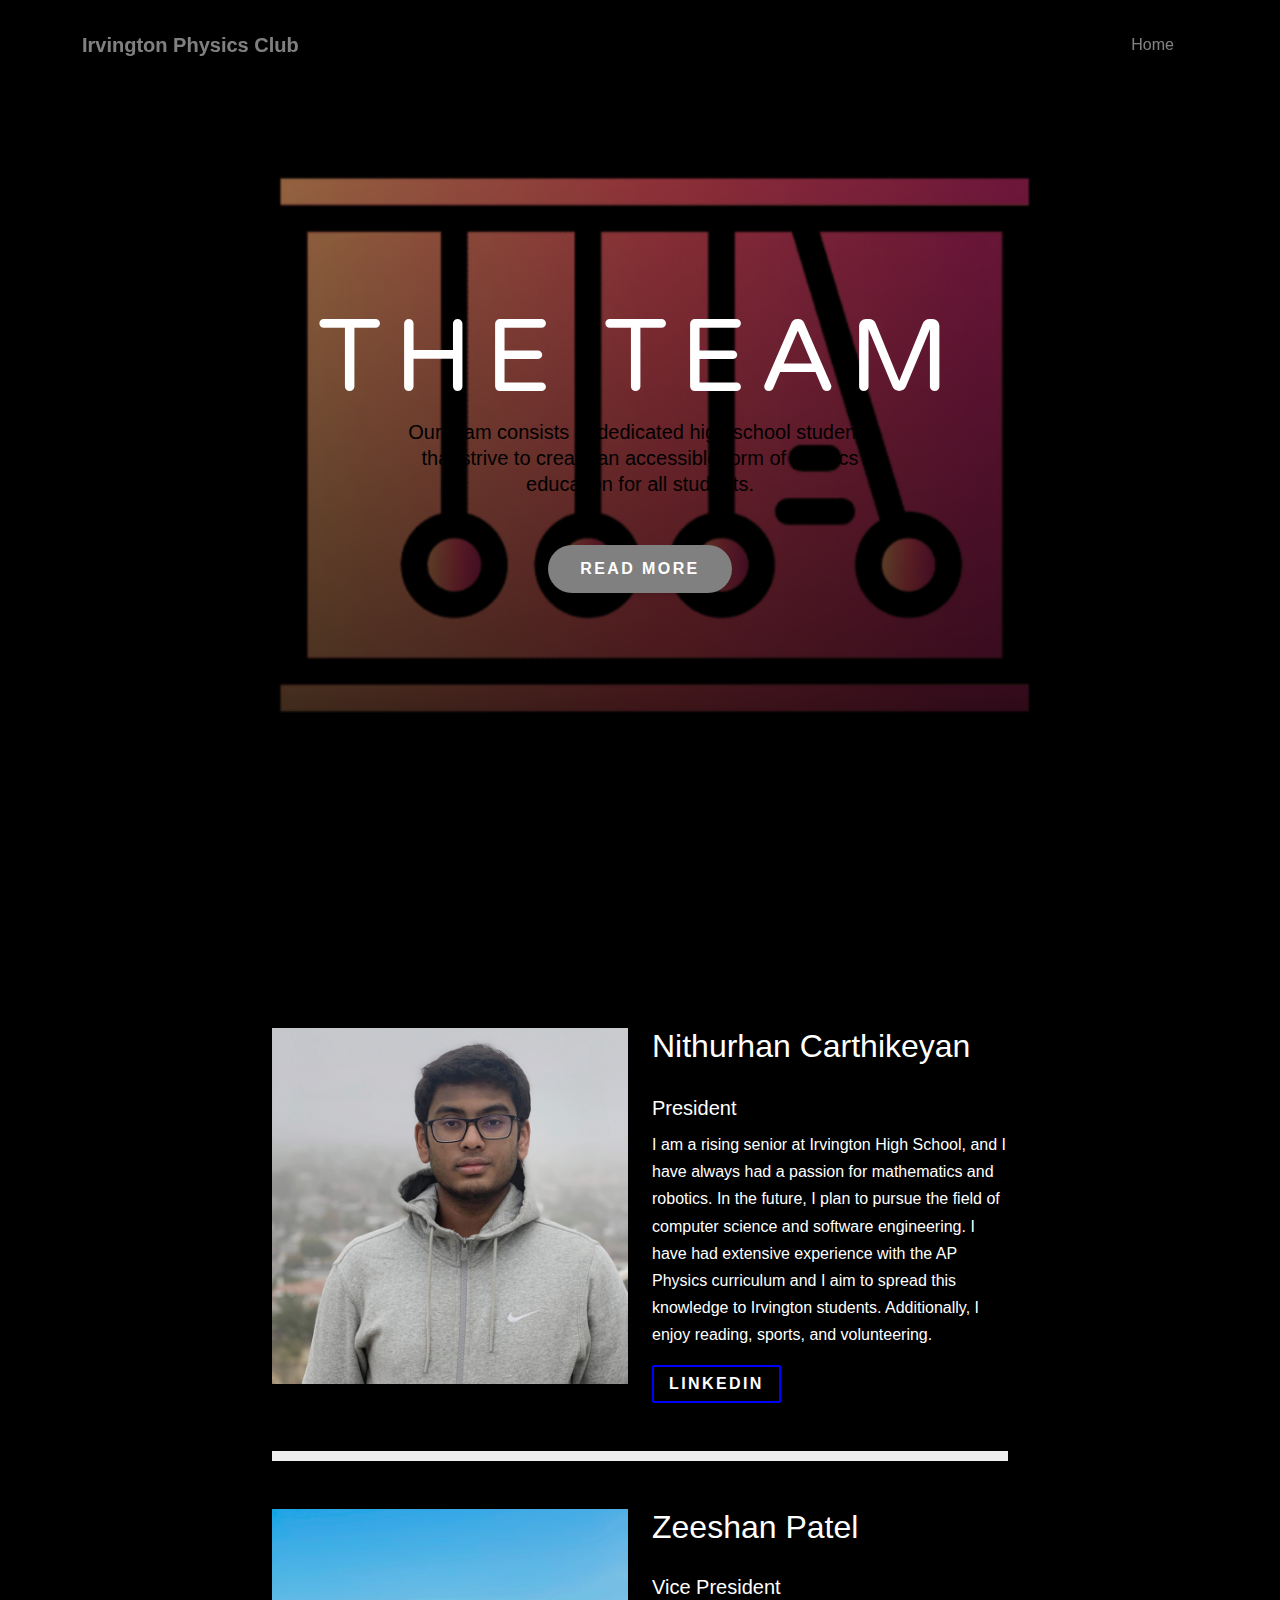
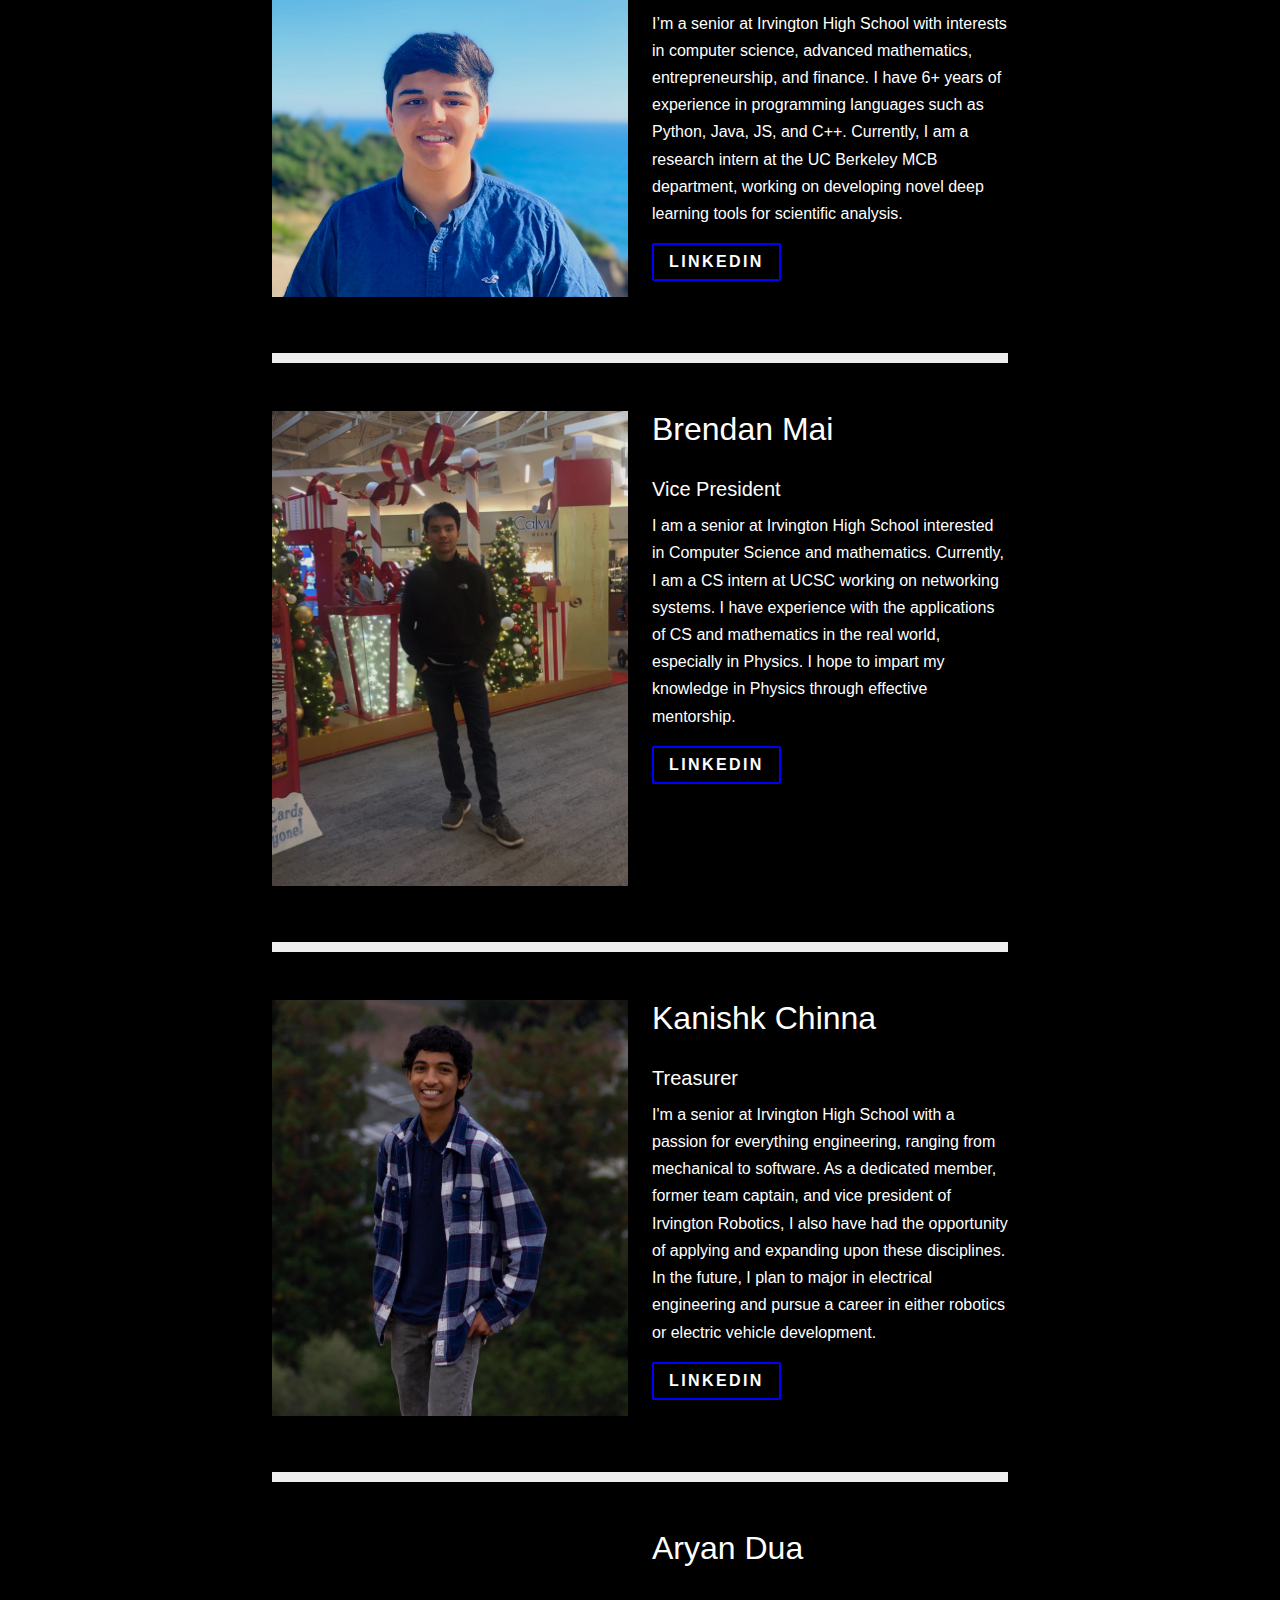
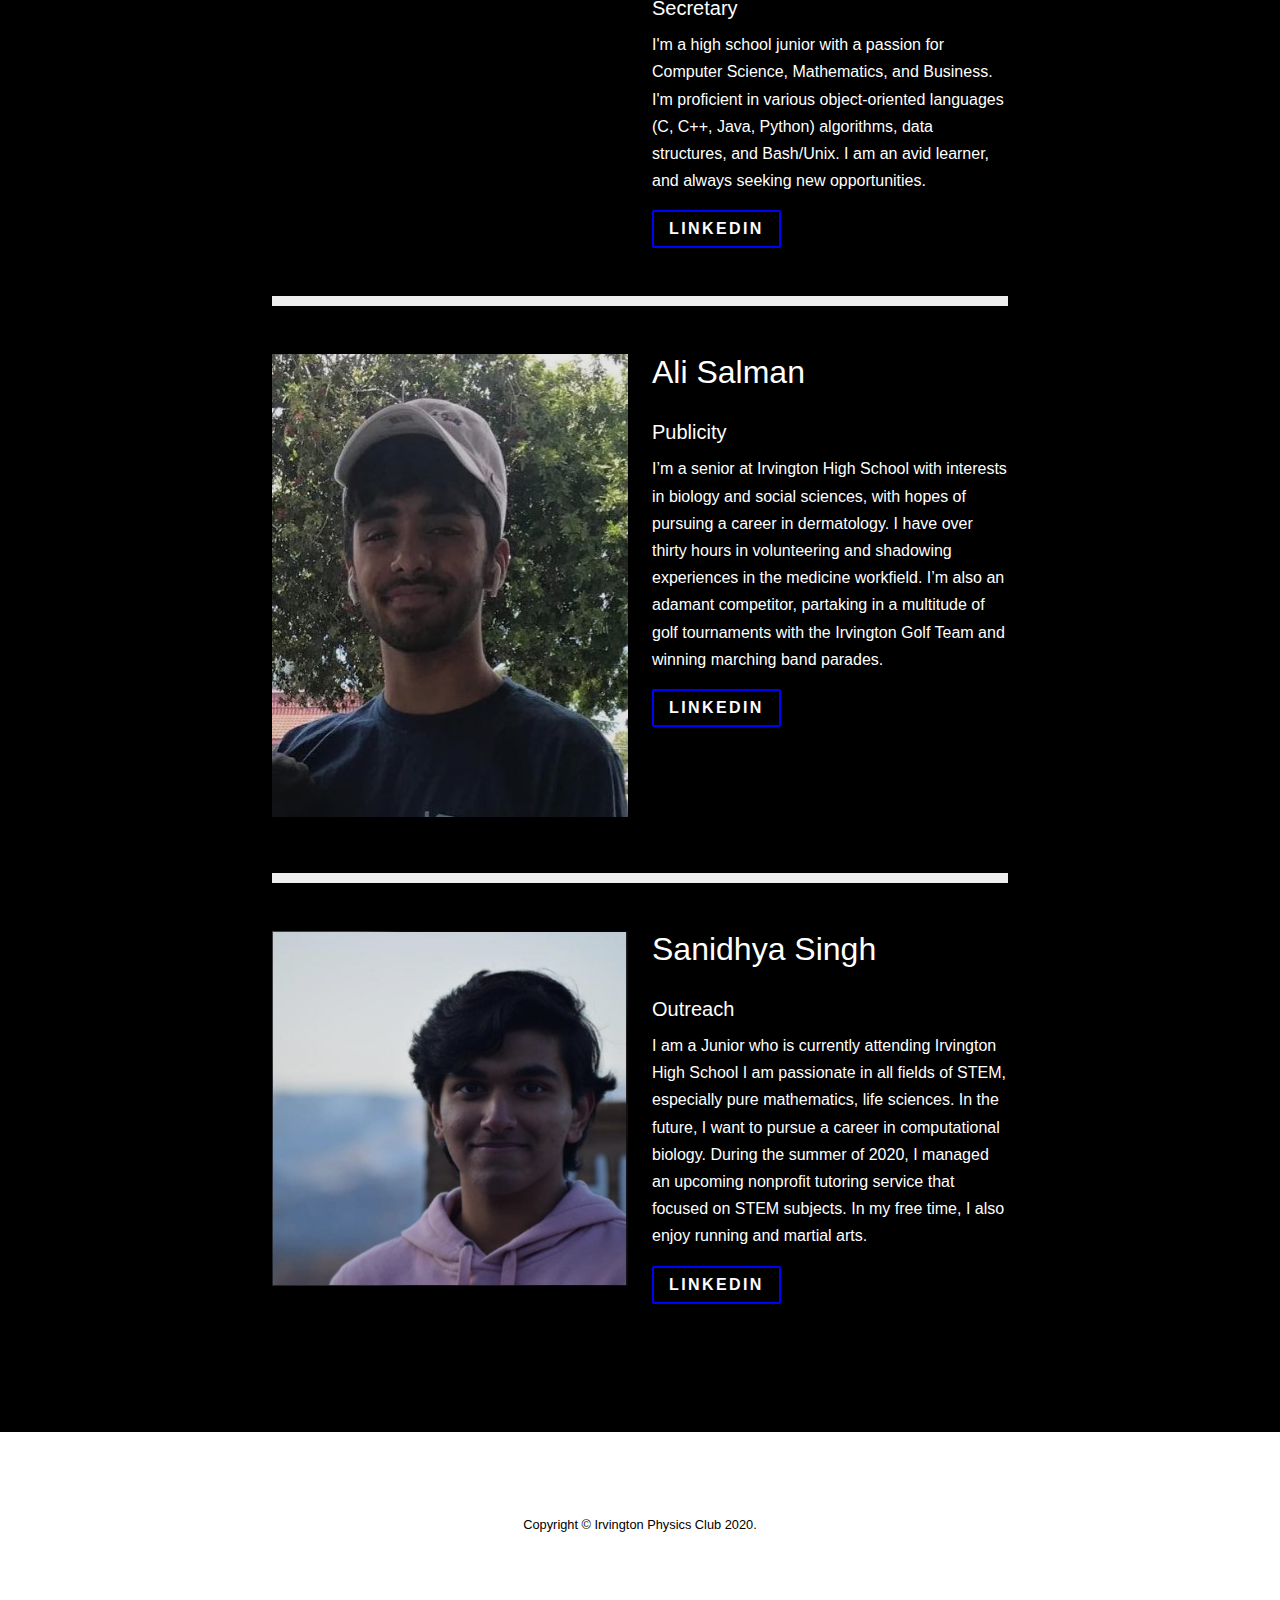
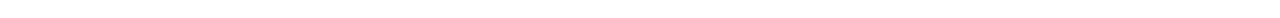
==== commit e3757c91: "Revert "Update team.html"" ====
--- a/team.html
+++ b/team.html
@@ -34,7 +34,7 @@
         <header class="masthead">
             <div class="container d-flex h-100 align-items-center">
                 <div class="mx-auto text-center">
-                    <h1 class="mx-auto my-0 text-uppercase">Officer Team</h1>
+                    <h1 class="mx-auto my-0 text-uppercase">The Team</h1>
                     <h2 class="text-white-50 mx-auto mt-2 mb-5">Our team consists of dedicated high school students that strive to create an accessible form of physics education for all students.</h2>
                     <a class="btn btn-primary js-scroll-trigger" href="#teamnames">Read More</a>
                 </div>
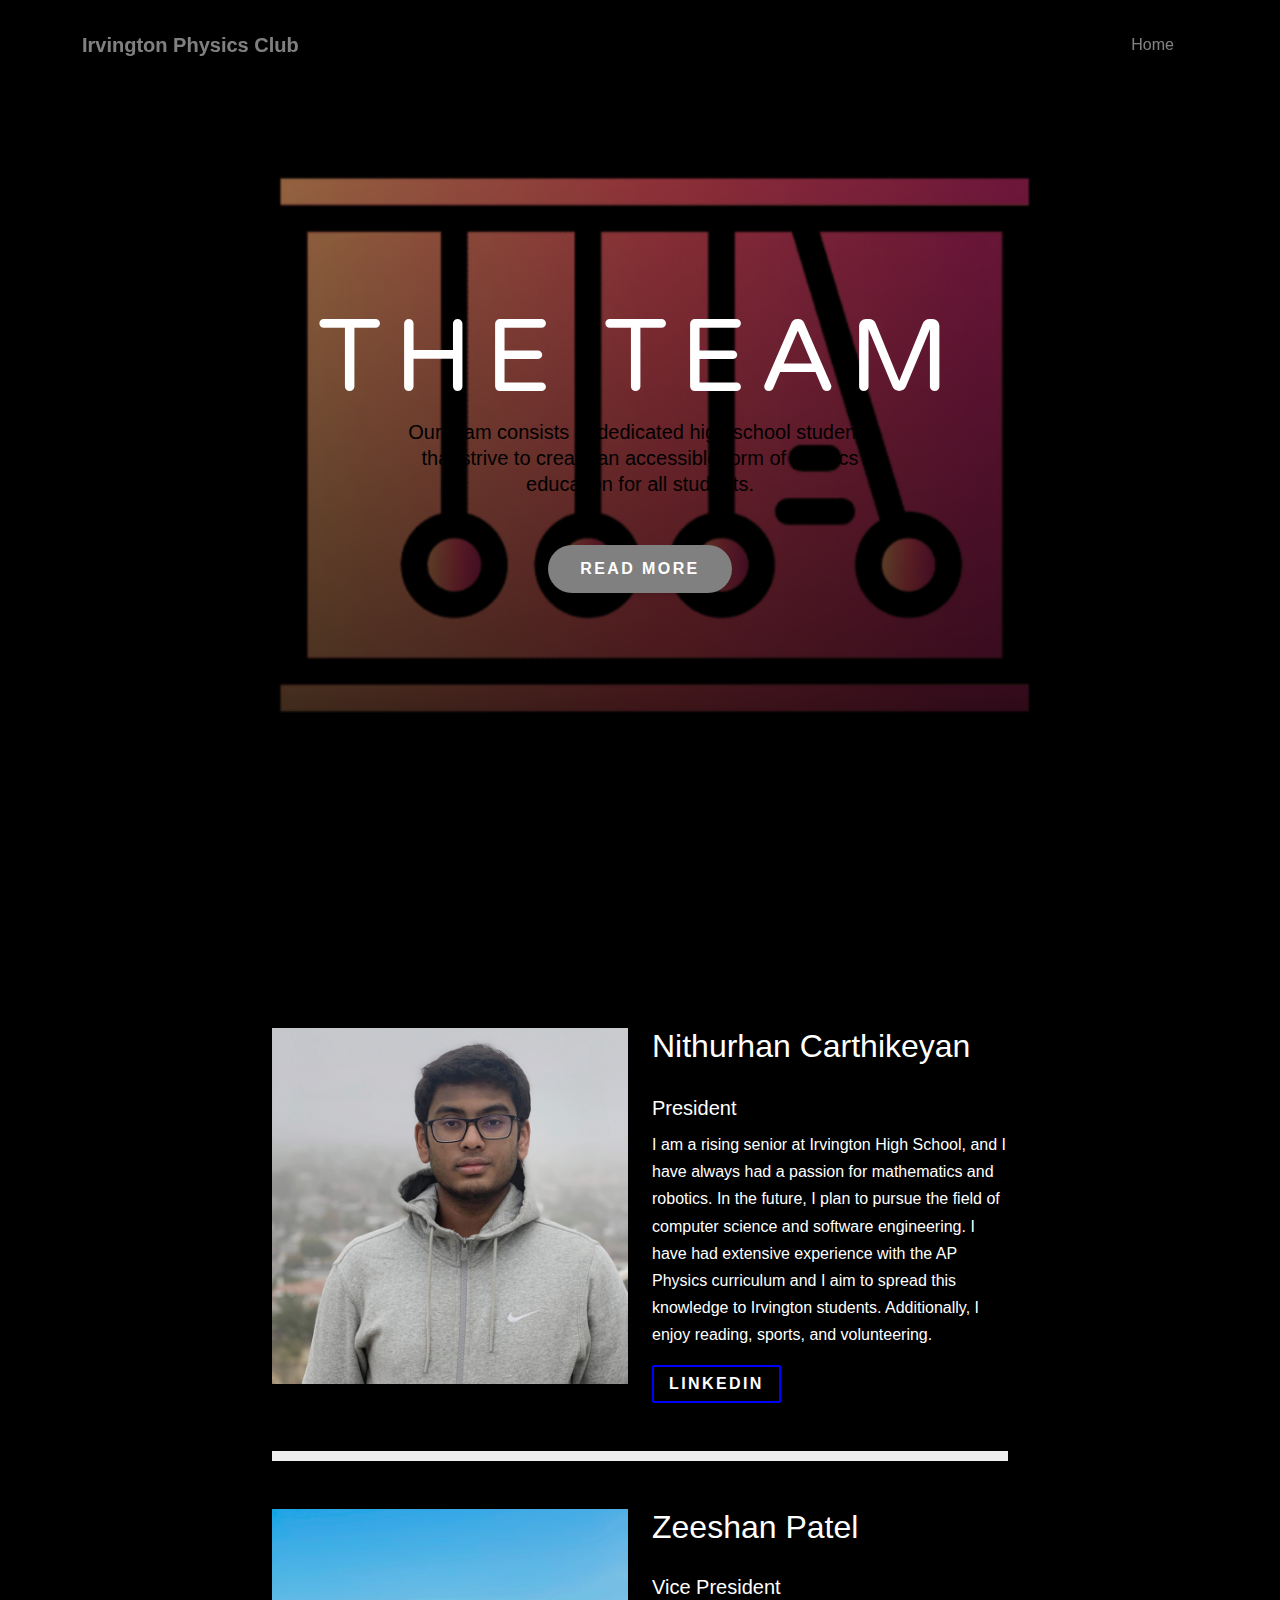
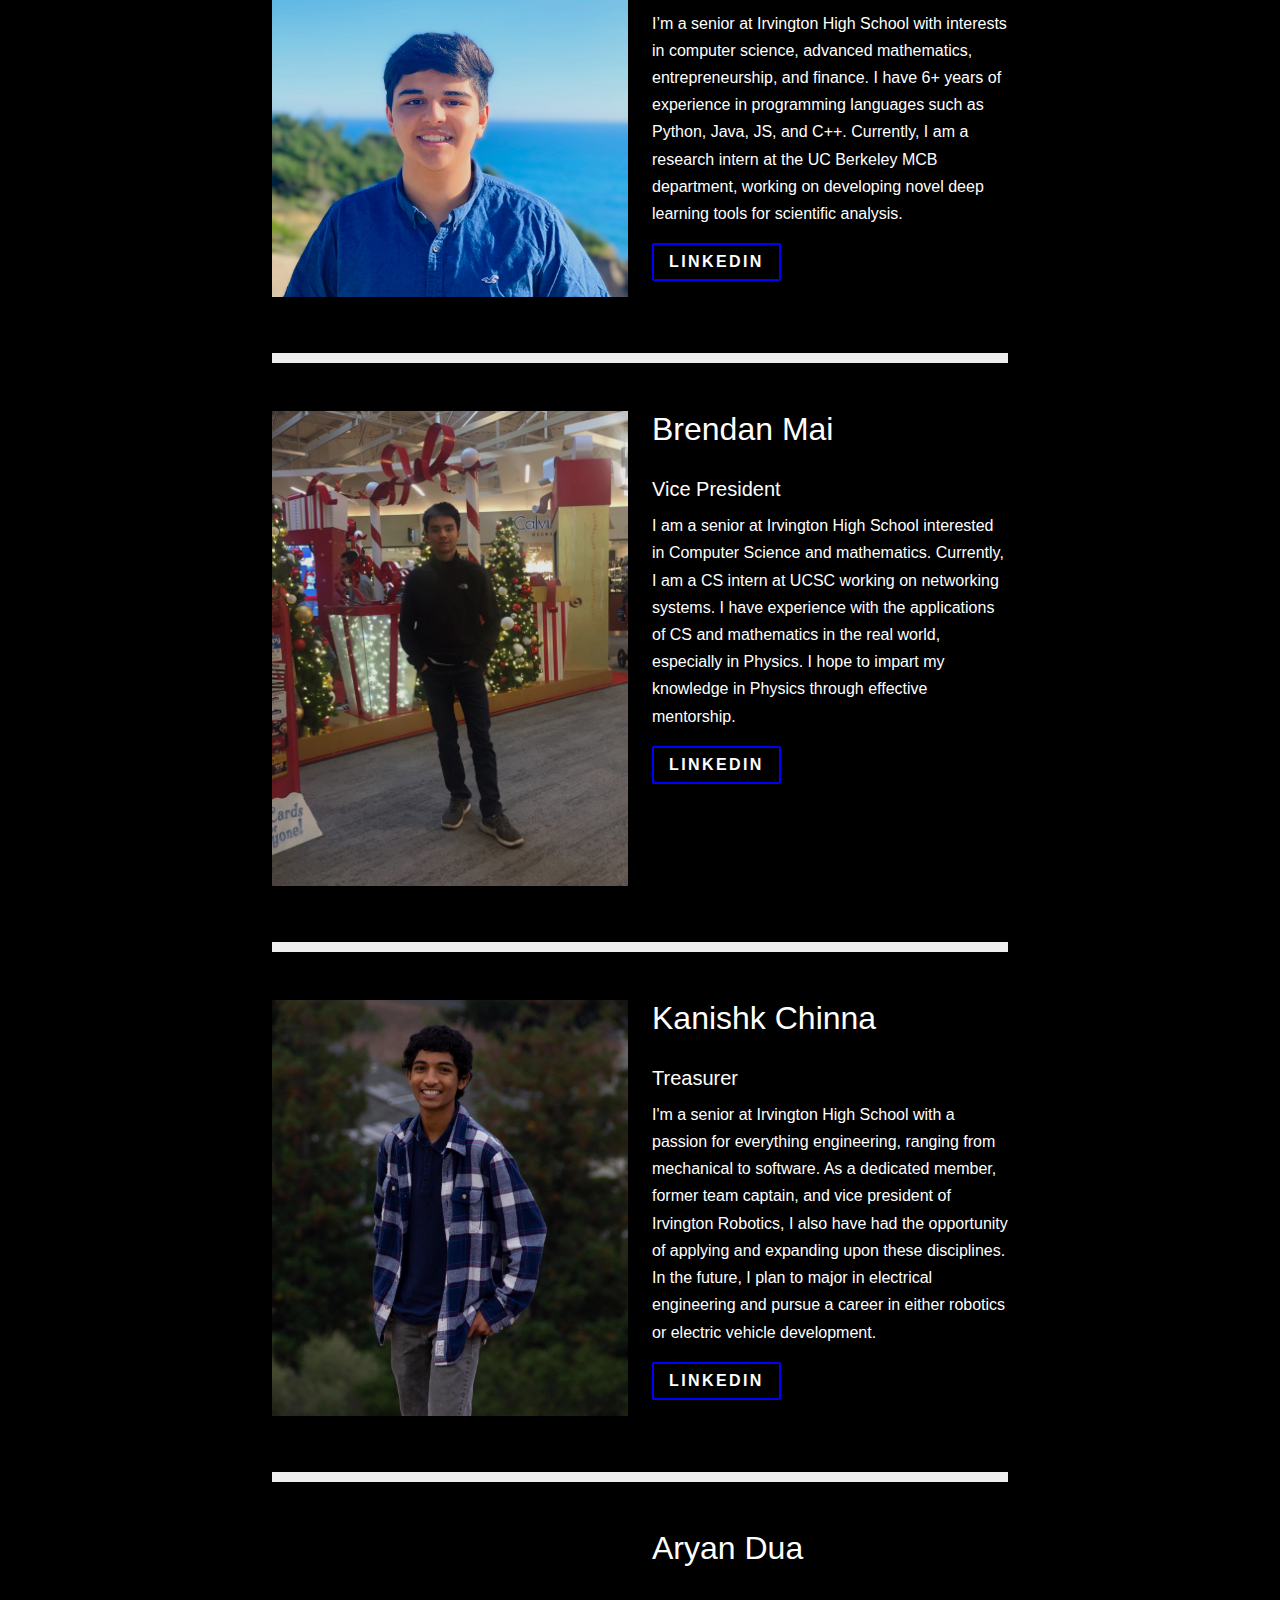
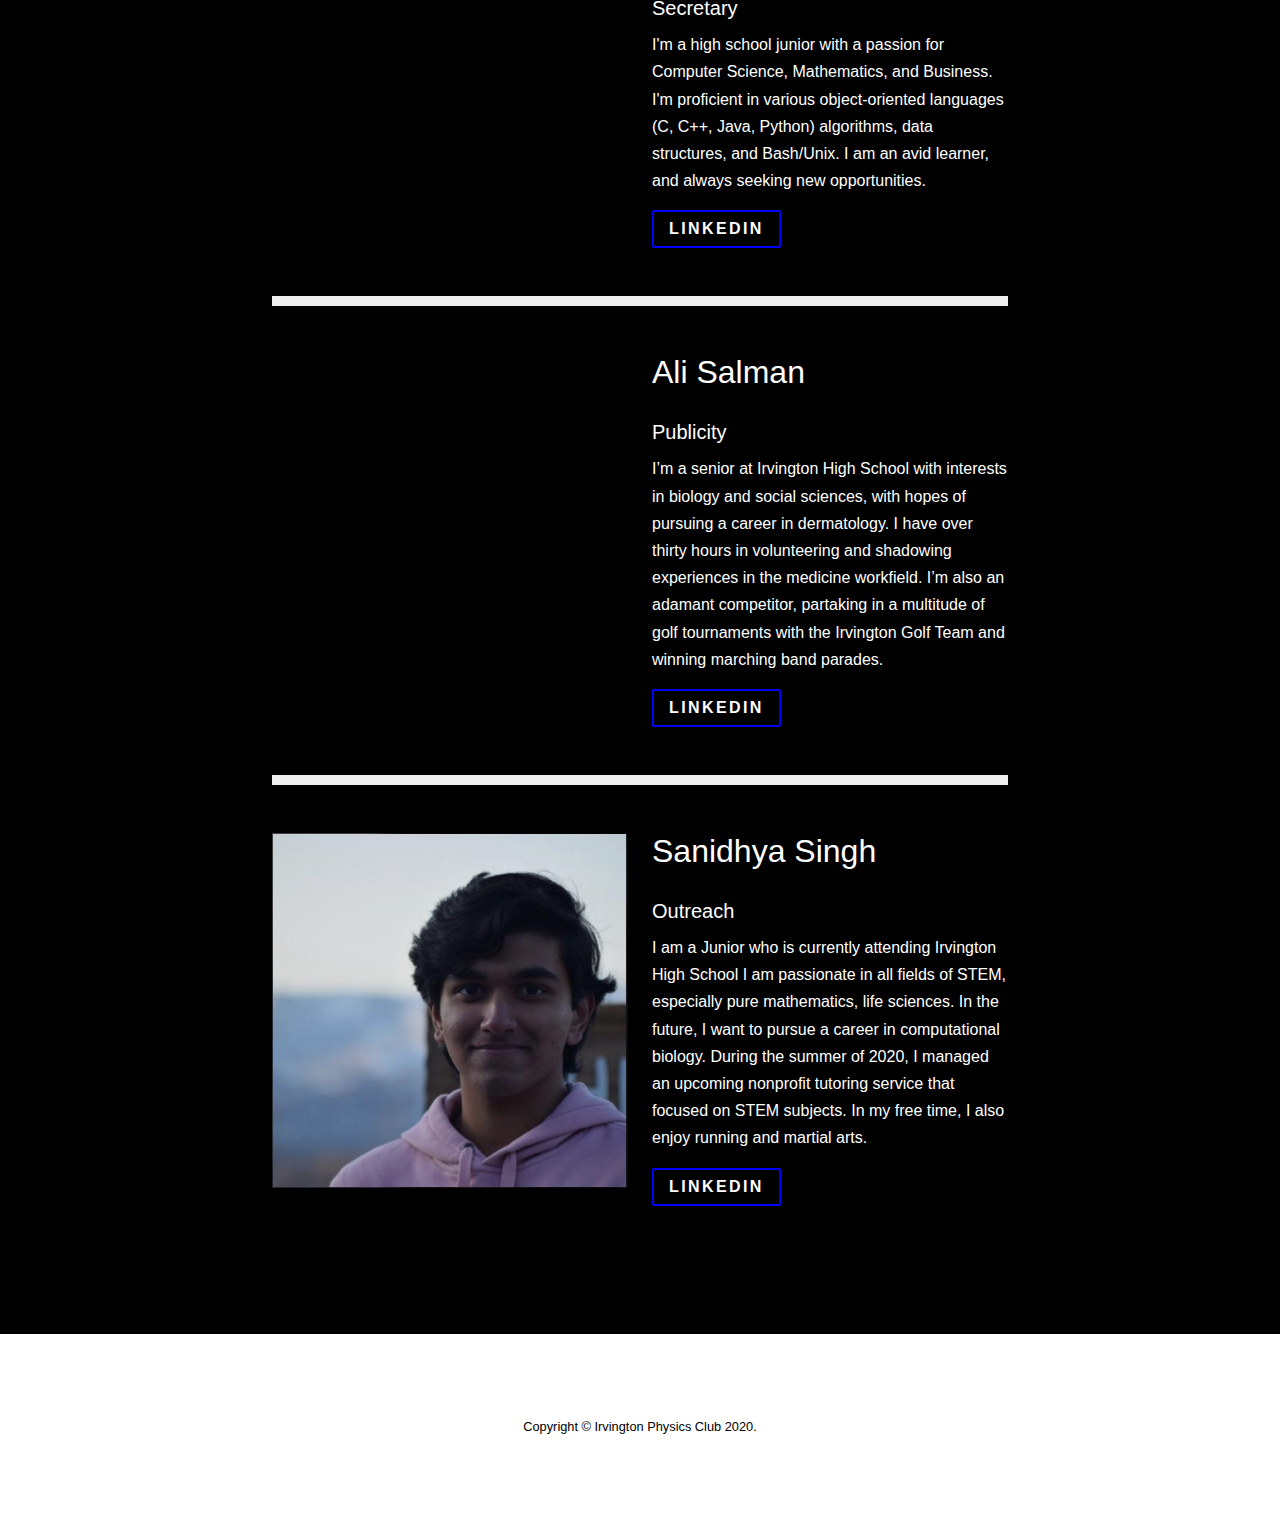
==== commit 23da78f8: "Revert "Update team.html"" ====
--- a/team.html
+++ b/team.html
@@ -42,7 +42,7 @@
         </header>
 
         <!-- Officer Bios --> 
-        <section class="about_main_page" id="teamnames" style="background-color:black;">
+        <section class="about_main_page" id="teamnames">
             <div class="container">
                 <div class="row">
                     <div class="col-md-8 offset-md-2">
@@ -54,10 +54,10 @@
                             <div class="col-md-6">
                                 <h2 class="team-title">Nithurhan Carthikeyan</h2>
                                 <br>
-                                <span class="designation" style="color:white;">President</span>
+                                <span class="designation">President</span>
                                 <p>I am a rising senior at Irvington High School, and I have always had a passion for mathematics and robotics. In the future, I plan to pursue the field of computer science and software engineering. I have had extensive experience with the AP Physics curriculum and I aim to spread this knowledge to Irvington students. Additionally, I enjoy reading, sports, and volunteering. </p>
                                 <p> </p>
-                                <a class="btn btn-border-sq mt-3" style="color:white;" href="https://www.linkedin.com/in/nithurhan-carthikeyan-0bb24419a">LinkedIn</a>
+                                <a class="btn btn-border-sq mt-3" href="https://www.linkedin.com/in/nithurhan-carthikeyan-0bb24419a">LinkedIn</a>
                             </div>
                         </div>
                         <hr>
@@ -68,10 +68,10 @@
                             <div class="col-md-6">
                                 <h2 class="mb-2 team-title">Zeeshan Patel</h2>
                                 <br>
-                                <span class="designation" style="color:white;">Vice President</span>
+                                <span class="designation">Vice President</span>
                                 <p>I’m a senior at Irvington High School with interests in computer science, advanced mathematics, entrepreneurship, and finance. I have 6+ years of experience in programming languages such as Python, Java, JS, and C++. Currently, I am a research intern at the UC Berkeley MCB department, working on developing novel deep learning tools for scientific analysis.</p>
                                 <p></p>
-                                <a class="btn btn-border-sq mt-3" style="color:white;" href="http://linkedin.com/in/zeeshan-patel">LinkedIn</a>
+                                <a class="btn btn-border-sq mt-3" href="http://linkedin.com/in/zeeshan-patel">LinkedIn</a>
                             </div>
                         </div>
                         <hr>
@@ -82,10 +82,10 @@
                             <div class="col-md-6">
                                 <h2 class="mb-2 team-title">Brendan Mai</h2>
                                 <br>
-                                <span class="designation" style="color:white;">Vice President</span>
+                                <span class="designation">Vice President</span>
                                 <p>I am a senior at Irvington High School interested in Computer Science and mathematics. Currently, I am a CS intern at UCSC working on networking systems. I have experience with the applications of CS and mathematics in the real world, especially in Physics. I hope to impart my knowledge in Physics through effective mentorship.</p>
                                 <p></p>
-                                <a class="btn btn-border-sq mt-3" style="color:white;" href="https://www.linkedin.com/in/brendanmai/">LinkedIn</a>
+                                <a class="btn btn-border-sq mt-3" href="https://www.linkedin.com/in/brendanmai/">LinkedIn</a>
                             </div>
                         </div>
                         <hr>
@@ -96,10 +96,10 @@
                             <div class="col-md-6">
                                 <h2 class="mb-2 team-title">Kanishk Chinna</h2>
                                 <br>
-                                <span class="designation" style="color:white;">Treasurer</span>
+                                <span class="designation">Treasurer</span>
                                 <p>I'm a senior at Irvington High School with a passion for everything engineering, ranging from mechanical to software. As a dedicated member, former team captain, and vice president of Irvington Robotics, I also have had the opportunity of applying and expanding upon these disciplines. In the future, I plan to major in electrical engineering and pursue a career in either robotics or electric vehicle development.</p>
                                 <p></p>
-                                <a class="btn btn-border-sq mt-3" style="color:white;" href="https://www.linkedin.com/in/kanishk-chinna-04a6b41b0/
+                                <a class="btn btn-border-sq mt-3" href="https://www.linkedin.com/in/kanishk-chinna-04a6b41b0/
 
 
 
@@ -115,10 +115,10 @@
                             <div class="col-md-6">
                                 <h2 class="mb-2 team-title">Aryan Dua</h2>
                                 <br>
-                                <span class="designation" style="color:white;">Secretary</span>
+                                <span class="designation">Secretary</span>
                                 <p>I'm a high school junior with a passion for Computer Science, Mathematics, and Business. I'm proficient in various object-oriented languages (C, C++, Java, Python) algorithms, data structures, and Bash/Unix. I am an avid learner, and always seeking new opportunities.</p>
                                 <p></p>
-                                <a class="btn btn-border-sq mt-3" style="color:white;" href="https://www.linkedin.com/in/aryan-dua-7a6b4a18a/
+                                <a class="btn btn-border-sq mt-3" href="https://www.linkedin.com/in/aryan-dua-7a6b4a18a/
 
 
 
@@ -133,10 +133,10 @@
                             <div class="col-md-6">
                                 <h2 class="mb-2 team-title">Ali Salman</h2>
                                 <br>
-                                <span class="designation" style="color:white;">Publicity</span>
+                                <span class="designation">Publicity</span>
                                 <p>I’m a senior at Irvington High School with interests in biology and social sciences, with hopes of pursuing a career in dermatology. I have over thirty hours in volunteering and shadowing experiences in the medicine workfield. I’m also an adamant competitor, partaking in a multitude of golf tournaments with the Irvington Golf Team and winning marching band parades.</p>
                                 <p></p>
-                                <a class="btn btn-border-sq mt-3" style="color:white;" href="https://www.linkedin.com/in/ali-salman-76aa631b6/
+                                <a class="btn btn-border-sq mt-3" href="https://www.linkedin.com/in/ali-salman-76aa631b6/
 
 
 
@@ -149,12 +149,12 @@
                                 <img src="assets/img/team07.png" alt="">
                             </div>
                             <div class="col-md-6">
-                                <h2 class="mb-2 team-title" style="color:white;">Sanidhya Singh</h2>
+                                <h2 class="mb-2 team-title">Sanidhya Singh</h2>
                                 <br>
                                 <span class="designation">Outreach</span>
                                 <p>I am a Junior who is currently attending Irvington High School I am passionate in all fields of STEM, especially pure mathematics, life sciences. In the future, I want to pursue a career in computational biology. During the summer of 2020, I managed an upcoming nonprofit tutoring service that focused on STEM subjects. In my free time, I  also enjoy running and martial arts.</p>
                                 <p></p>
-                                <a class="btn btn-border-sq mt-3" style="color:white;" href=https://www.linkedin.com/in/sanidhya-singh-aa0a611b5/"
+                                <a class="btn btn-border-sq mt-3" href=https://www.linkedin.com/in/sanidhya-singh-aa0a611b5/"
 
 
 
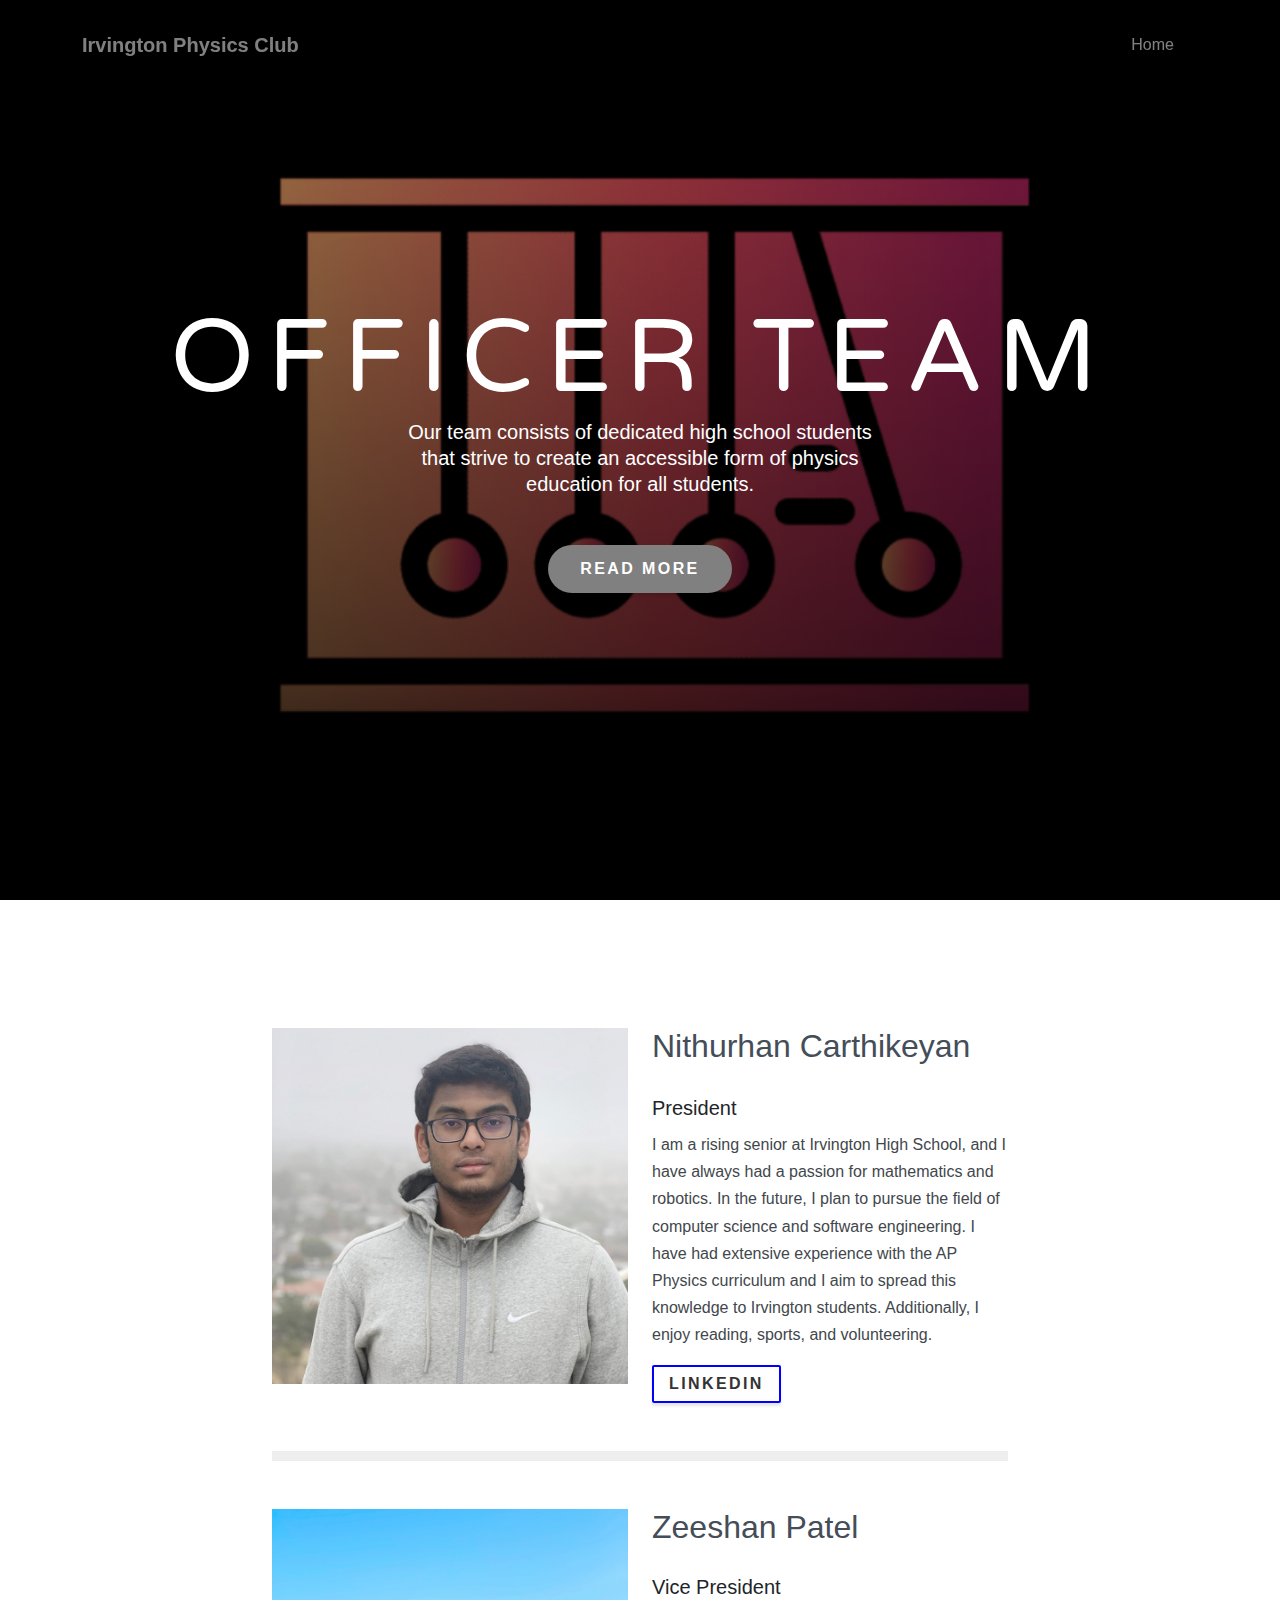
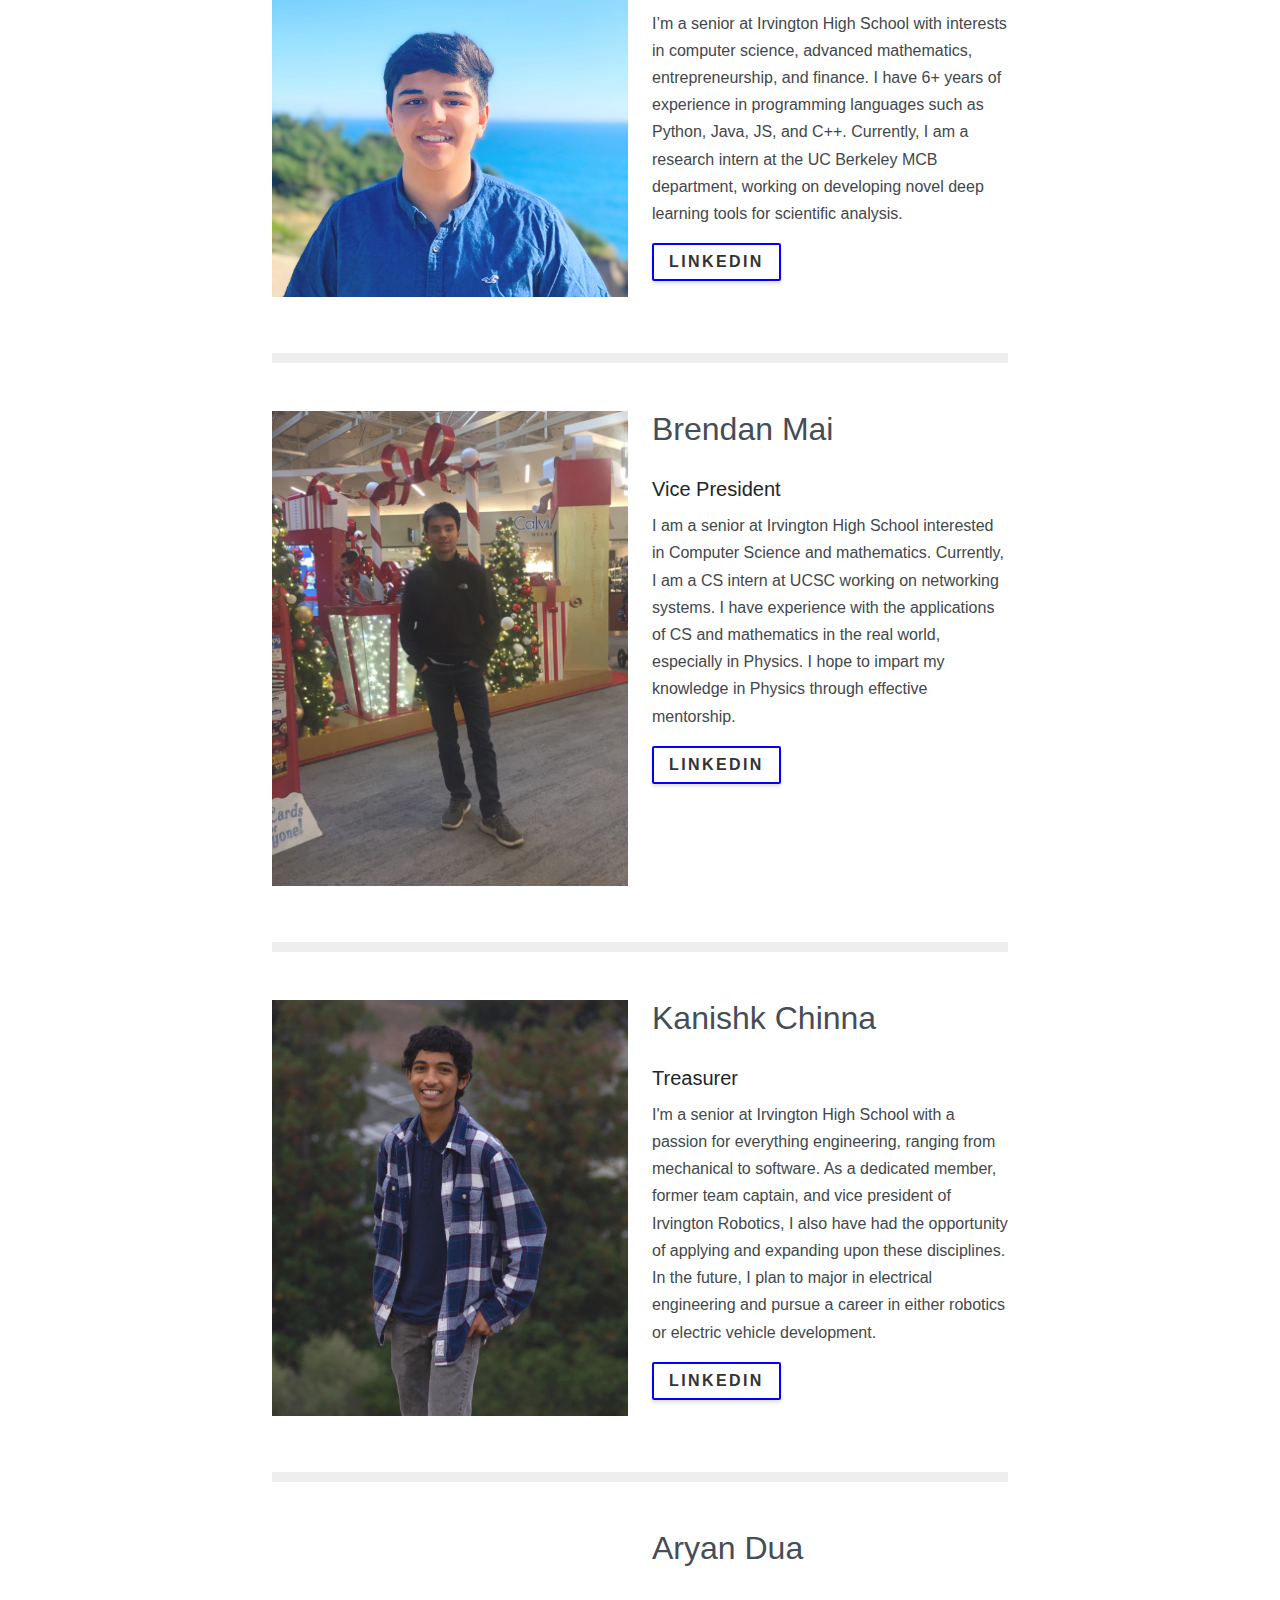
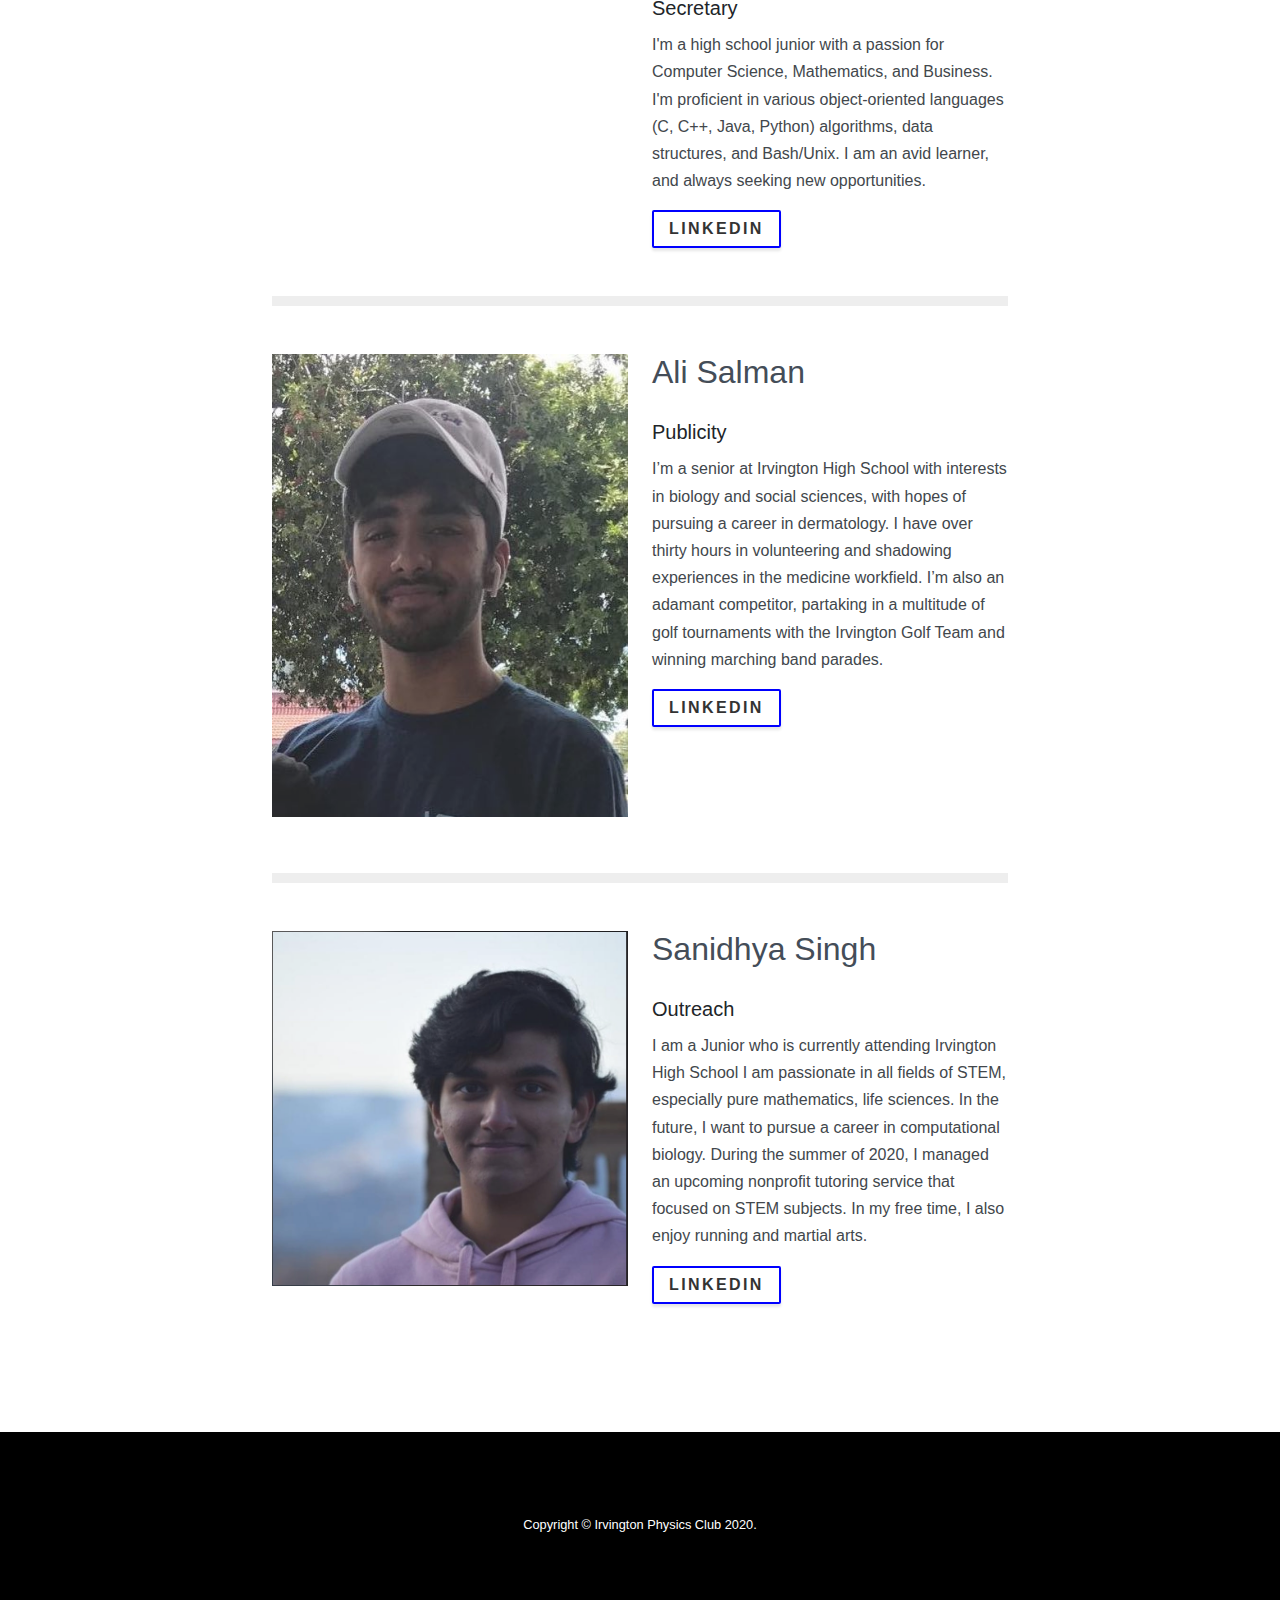
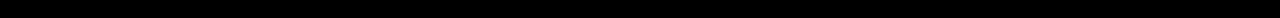
==== commit cdd523bd: "Update team.html" ====
--- a/team.html
+++ b/team.html
@@ -34,7 +34,7 @@
         <header class="masthead">
             <div class="container d-flex h-100 align-items-center">
                 <div class="mx-auto text-center">
-                    <h1 class="mx-auto my-0 text-uppercase">The Team</h1>
+                    <h1 class="mx-auto my-0 text-uppercase">Officer Team</h1>
                     <h2 class="text-white-50 mx-auto mt-2 mb-5">Our team consists of dedicated high school students that strive to create an accessible form of physics education for all students.</h2>
                     <a class="btn btn-primary js-scroll-trigger" href="#teamnames">Read More</a>
                 </div>
